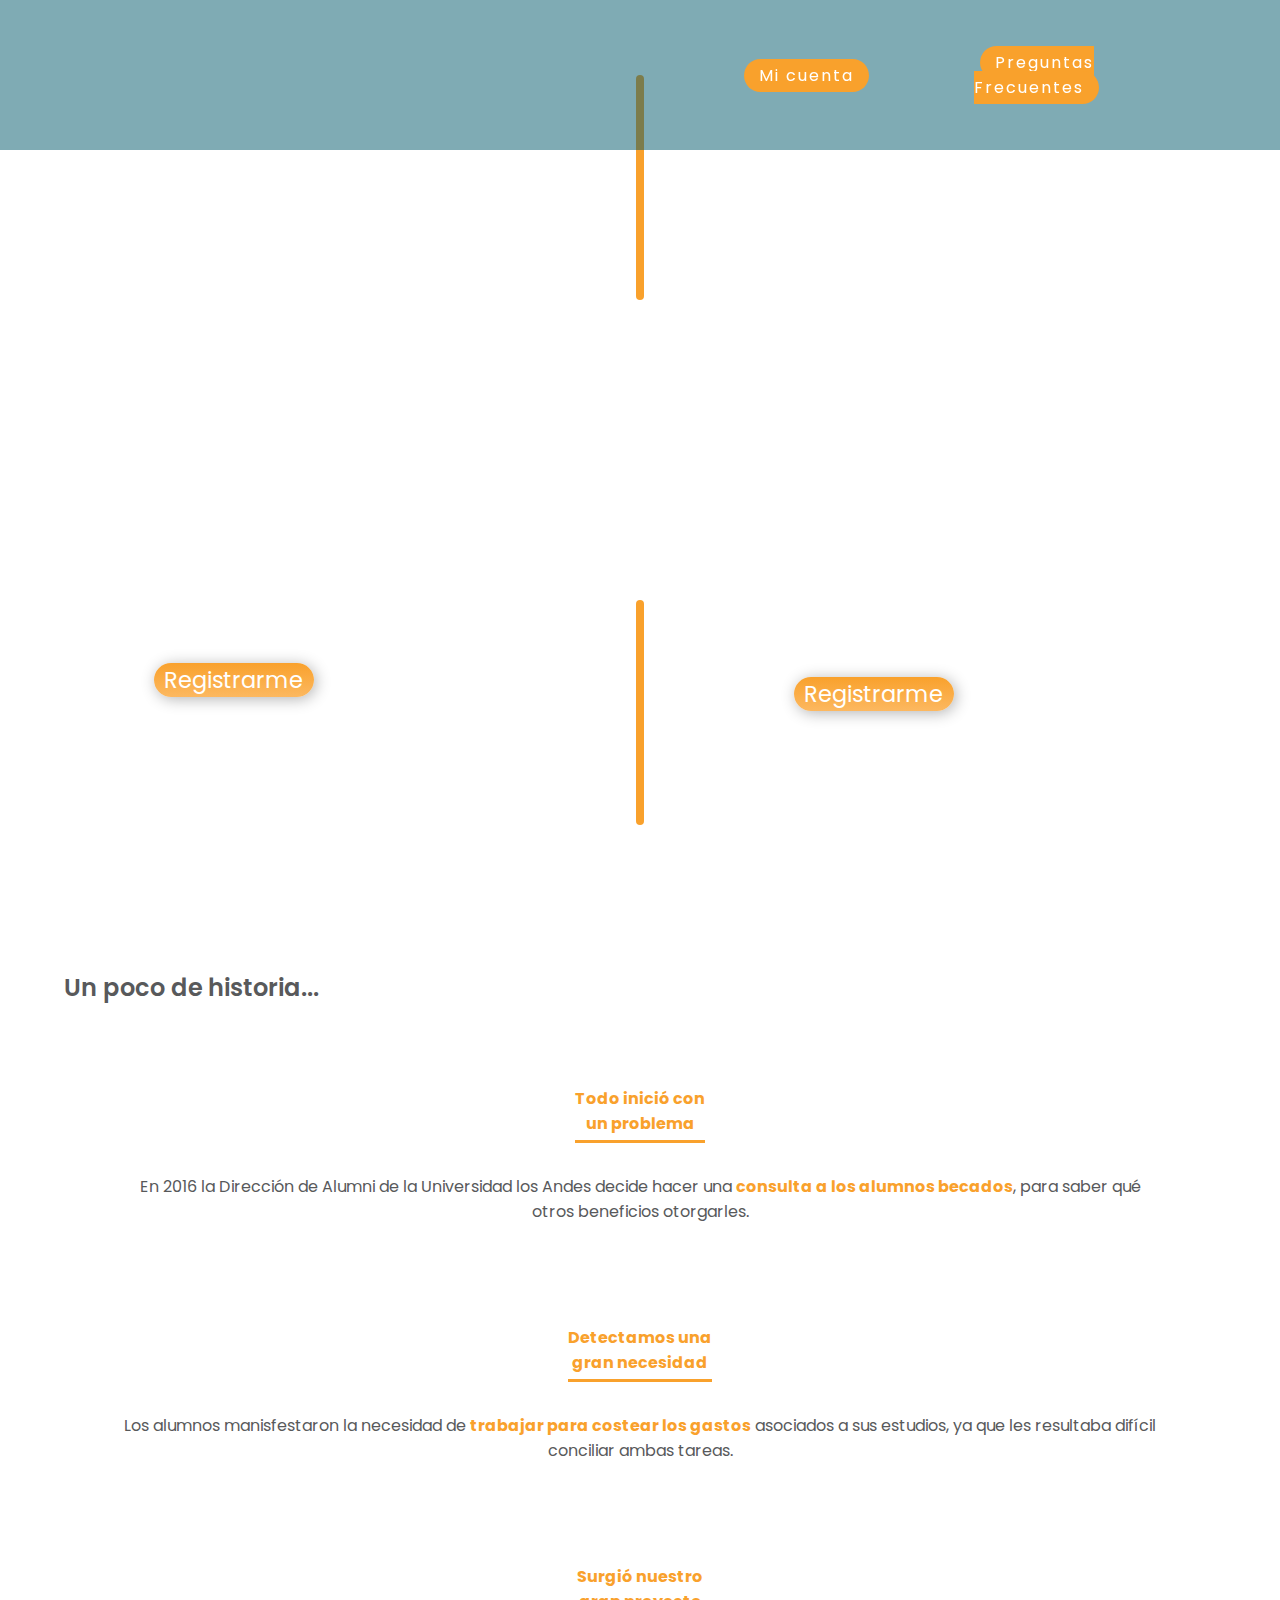
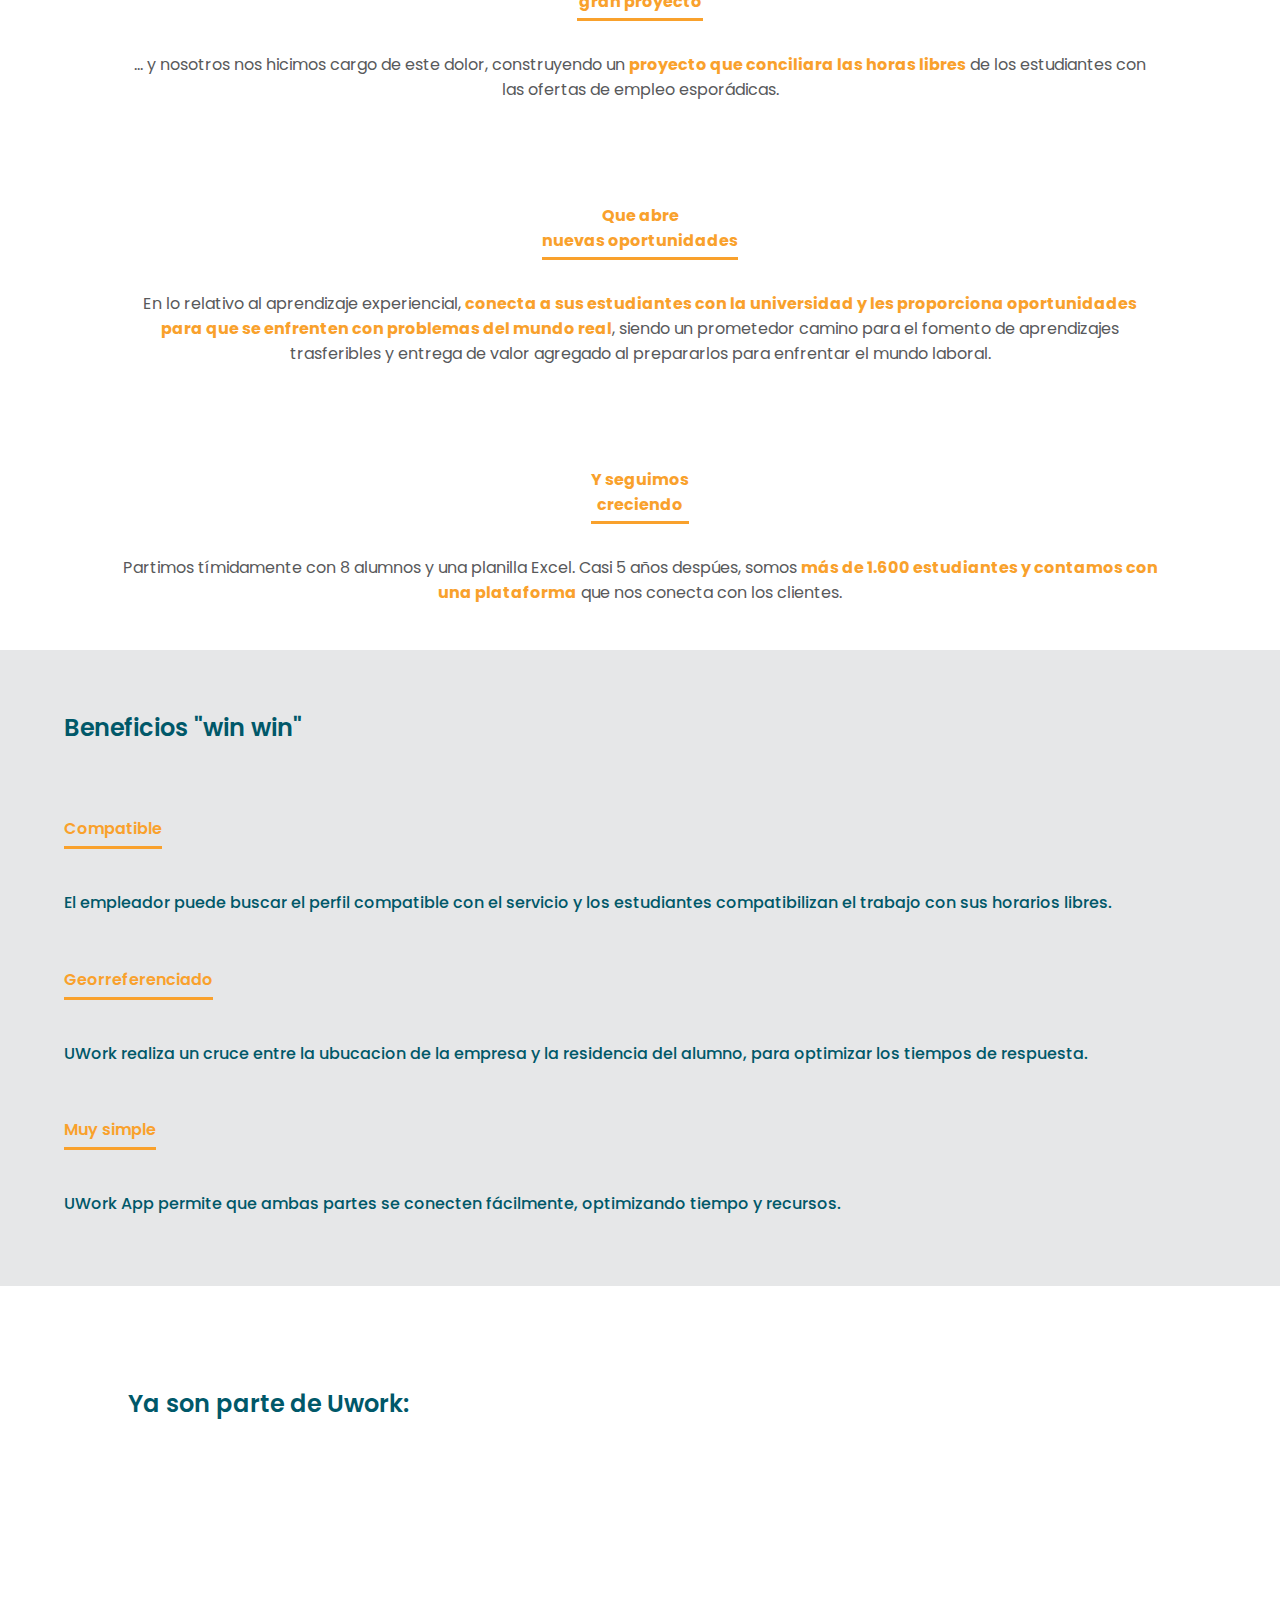
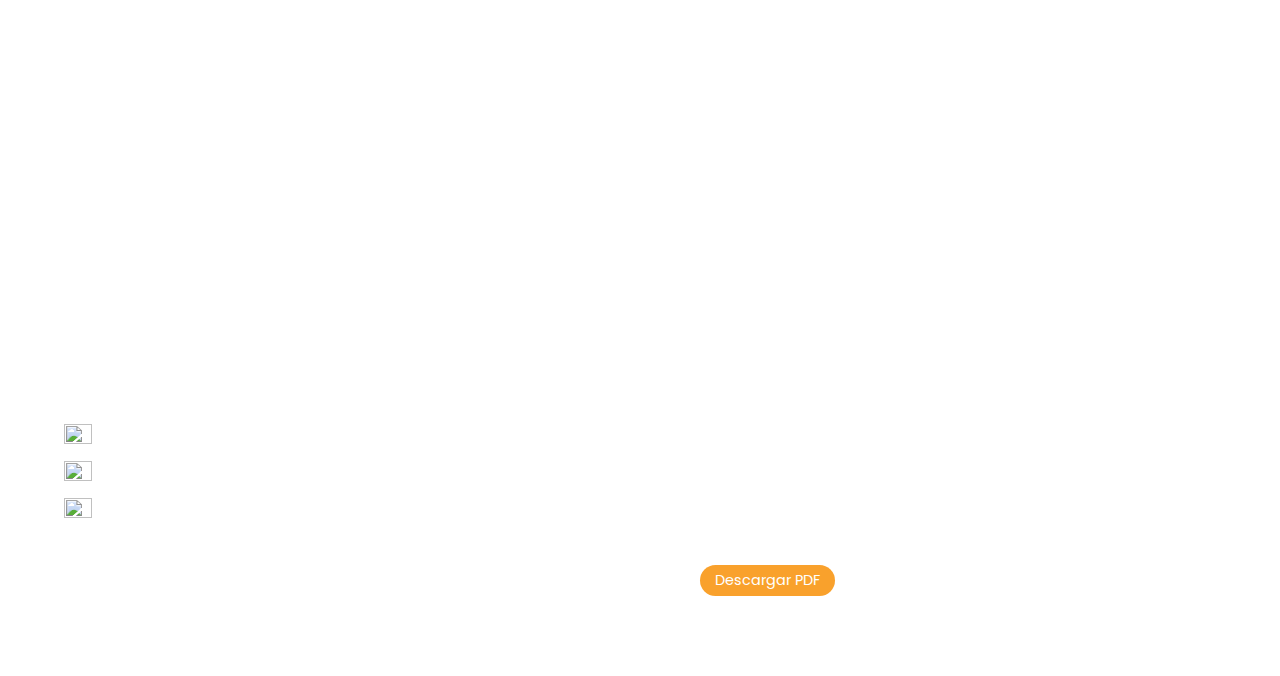
==== index.html @ 09d75cba "out of folder" ====
<!DOCTYPE html>
<html lang="en">
<head>
    <meta charset="UTF-8">
    <meta http-equiv="X-UA-Compatible" content="IE=edge">
    <meta name="viewport" content="width=device-width, initial-scale=1.0">
    <title>Document</title>
    <link rel="stylesheet" href="https://cdn.jsdelivr.net/npm/bootstrap@4.6.0/dist/css/bootstrap.min.css" integrity="sha384-B0vP5xmATw1+K9KRQjQERJvTumQW0nPEzvF6L/Z6nronJ3oUOFUFpCjEUQouq2+l" crossorigin="anonymous">
    <link rel="preconnect" href="https://fonts.gstatic.com"> 
    <link href="https://fonts.googleapis.com/css2?family=Poppins:wght@300;500;600;700&display=swap" rel="stylesheet">
    <link rel="stylesheet" href="assets/css/owl.carousel.css">
    <link rel="stylesheet" href="assets/css/owl.theme.default.css">
    <link rel="stylesheet" href="assets/css/mystyle.css">
    <link rel="stylesheet" href="assets/css/menu.css">
</head>
<body>
  <div class="chat-icon">
    <img src="assets/images/chat-icon.png" alt="">
  </div>
    <div class="laptop_menu_logo_div laptop">
        <img class="laptop_menu_logo laptop_menu_logo-color" src="assets/images/uwork-logo.png" alt="">
        <img class="laptop_menu_logo laptop_menu_logo-white" src="assets/images/uwork-logo.png" alt="">
      </div>
      <div class="hamburger_div">
        <img class="hamburger_logo" src="assets/images/uwork-logo.png" alt="validay">
        <ul class="hamburger" id="navButton">
          <li class="hamburger_icon" id="hambIconOne"></li>
          <li class="hamburger_icon" id="hambIconTwo"></li>
          <li class="hamburger_icon" id="hambIconThree"></li>
        </ul>
      </div>
      <nav class="menu" id="menu">
        <a class="menu-link" href="#sectionTwo"><span>Mi cuenta</span></a>
        <a class="menu-link" href="#sectionThree"><span>Preguntas Frecuentes</span></a>
      </nav>
      <main>
        <section class="home-hero">
            <div class="home-hero-division">
              <div class="hero-division-bar"></div>
              <img src="assets/images/uwork-iso.png" alt="">
              <div class="hero-division-bar"></div>
            </div>
            <div class="home-hero-div">
              <h2>Quiero <br> contratar</h2>
              <p>Me gustaría contar con el servicio part-time de un estudiante Universitario.</p>
              <a href="#">Registrarme</a>
            </div>
            <div class="home-hero-div">
              <h2>Quiero <br> trabajar</h2>
              <p>Me gustaria aprovechar mi tiempo libre en el rubro que encaje con mis competencias laborales.</p>
              <a href="#">Registrarme</a>
            </div>
        </section>
        <section class="tabs">
            <h2>Un poco de historia...</h2>
          <div class="historia-carousel">
            <div class="owl-carousel owl-theme">
              <div class="car-slide">
                <img class="slide-icon" src="assets/images/one.png" alt="">
                <br>
                <p class="slide-icon-text">Todo inició con <br> un problema</p>
                <p class="slide-text">En 2016 la Dirección de Alumni de la Universidad los Andes decide hacer una <b class="yellow-text">consulta a los alumnos becados</b>, para saber qué otros beneficios otorgarles.</p>
                <img src="assets/images/slide-one.png" alt="">
              </div>
              <div class="car-slide">
                <img class="slide-icon" src="assets/images/two.png" alt="">
                <br>
                <p class="slide-icon-text">Detectamos una <br> gran necesidad</p>
                <p class="slide-text">Los alumnos manisfestaron la necesidad de <b class="yellow-text">trabajar para costear los gastos</b> asociados a sus estudios, ya que les resultaba difícil conciliar ambas tareas.</p>
                <img src="assets/images/slide-one.png" alt="">
              </div>
              <div class="car-slide">
                <img class="slide-icon" src="assets/images/three.png" alt="">
                <br>
                <p class="slide-icon-text">Surgió nuestro <br> gran proyecto</p>
                <p class="slide-text">… y nosotros nos hicimos cargo de este dolor, construyendo un <b class="yellow-text">proyecto que conciliara las horas libres</b> de los estudiantes con las ofertas de empleo esporádicas.</p>
                <img src="assets/images/slide-one.png" alt="">
              </div>
              <div class="car-slide">
                <img class="slide-icon" src="assets/images/four.png" alt="">
                <br>
                <p class="slide-icon-text">Que abre <br> nuevas oportunidades</p>
                <p class="slide-text">
                  En lo relativo al aprendizaje experiencial,
                  <b class="yellow-text">conecta a sus estudiantes con la
                  universidad y les proporciona
                  oportunidades para que se enfrenten
                  con problemas del mundo real</b>, siendo
                  un prometedor camino para el fomento de
                  aprendizajes trasferibles y entrega de
                  valor agregado al prepararlos para
                  enfrentar el mundo laboral.
                </p>
                <img src="assets/images/slide-one.png" alt="">
              </div>
              <div class="car-slide">
                <img class="slide-icon" src="assets/images/five.png" alt="">
                <br>
                <p class="slide-icon-text">Y seguimos <br> creciendo</p>
                <p class="slide-text">Partimos tímidamente con 8 alumnos y una planilla Excel. Casi 5 años despúes, somos <b class="yellow-text">más de 1.600 estudiantes y contamos con una plataforma</b> que nos conecta con los clientes.</p>
                <img src="assets/images/slide-one.png" alt="">
              </div>
            </div>
          </div>
          <div class="historia-tabs">
            <div class="car-slide">
              <img class="slide-icon" src="assets/images/one.png" alt="">
              <br>
              <p class="slide-icon-text">Todo inició con <br> un problema</p>
              <p class="slide-text">En 2016 la Dirección de Alumni de la Universidad los Andes decide hacer una <b class="yellow-text">consulta a los alumnos becados</b>, para saber qué otros beneficios otorgarles.</p>
              <img src="assets/images/slide-one.png" alt="">
            </div>
            <div class="car-slide">
              <img class="slide-icon" src="assets/images/two.png" alt="">
              <br>
              <p class="slide-icon-text">Detectamos una <br> gran necesidad</p>
              <p class="slide-text">Los alumnos manisfestaron la necesidad de <b class="yellow-text">trabajar para costear los gastos</b> asociados a sus estudios, ya que les resultaba difícil conciliar ambas tareas.</p>
              <img src="assets/images/slide-one.png" alt="">
            </div>
            <div class="car-slide">
              <img class="slide-icon" src="assets/images/three.png" alt="">
              <br>
              <p class="slide-icon-text">Surgió nuestro <br> gran proyecto</p>
              <p class="slide-text">… y nosotros nos hicimos cargo de este dolor, construyendo un <b class="yellow-text">proyecto que conciliara las horas libres</b> de los estudiantes con las ofertas de empleo esporádicas.</p>
              <img src="assets/images/slide-one.png" alt="">
            </div>
            <div class="car-slide">
              <img class="slide-icon" src="assets/images/four.png" alt="">
              <br>
              <p class="slide-icon-text">Que abre <br> nuevas oportunidades</p>
              <p class="slide-text">
                En lo relativo al aprendizaje experiencial,
                <b class="yellow-text">conecta a sus estudiantes con la
                universidad y les proporciona
                oportunidades para que se enfrenten
                con problemas del mundo real</b>, siendo
                un prometedor camino para el fomento de
                aprendizajes trasferibles y entrega de
                valor agregado al prepararlos para
                enfrentar el mundo laboral.
              </p>
              <img src="assets/images/slide-one.png" alt="">
            </div>
            <div class="car-slide">
              <img class="slide-icon" src="assets/images/five.png" alt="">
              <br>
              <p class="slide-icon-text">Y seguimos <br> creciendo</p>
              <p class="slide-text">Partimos tímidamente con 8 alumnos y una planilla Excel. Casi 5 años despúes, somos <b class="yellow-text">más de 1.600 estudiantes y contamos con una plataforma</b> que nos conecta con los clientes.</p>
              <img src="assets/images/slide-one.png" alt="">
            </div>
          </div>
        </section>
        <section class="beneficios">
          <h2>Beneficios "win win"</h2>
          <div class="beneficios-flex">
            <div class="beneficios-flex-item">
              <h4>Compatible</h4>
              <p>El empleador puede buscar el perfil compatible con el servicio y los estudiantes compatibilizan el trabajo con sus horarios libres.</p>
            </div>
            <div class="beneficios-flex-item">
              <h4>Georreferenciado</h4>
              <p>UWork realiza un cruce entre la ubucacion de la empresa y la residencia del alumno, para optimizar los tiempos de respuesta.</p>
            </div>
            <div class="beneficios-flex-item">
              <h4>Muy simple</h4>
              <p>UWork App permite que ambas partes se conecten fácilmente, optimizando tiempo y recursos.</p>
            </div>
          </div>
        </section>
        <section class="brands">
          <h2>Ya son parte de Uwork:</h2>
          <div class="owl-carousel brand-carousel owl-theme">
            <div class="brand-img">
              <img src="assets/images/uandes.png" alt="">
            </div>
            <div class="brand-img">
              <img src="assets/images/clinicauandes.png" alt="">
            </div>
            <div class="brand-img">
              <img src="assets/images/cpdata.png" alt="">
            </div>
            <div class="brand-img">
              <img src="assets/images/esebusiness.png" alt="">
            </div>
            <div class="brand-img">
              <img src="assets/images/santander.png" alt="">
            </div>
            <div class="brand-img">
              <img src="assets/images/sofofa.png" alt="">
            </div>
            <div class="brand-img">
              <img src="assets/images/centrosanbernardo.png" alt="">
            </div>
            <div class="brand-img">
              <img src="assets/images/ies.png" alt="">
            </div>
            <div class="brand-img">
              <img src="assets/images/bancoderopa.png" alt="">
            </div> 
          </div>
        </section>
        <footer class="footer">
          <div class="footer-section footer-info">
            <h4>Información:</h4>
            <ul>
              <li>
                <img src="assets/images/location-icon.png" alt="">
                <span>Monseñor Álvaro del Portillo 12455, Santiago de Chile</span>
              </li>
              <li>
                <img src="assets/images/message-icon.png" alt="">     
                <span>contacto@u-work.org</span>
              </li>
              <li>
                <img src="assets/images/whatsapp-icon.png" alt="">
                <span>Whatsapp: +569 7712 4440</span>
              </li>
            </ul>
          </div>
          <div class="footer-section footer-pdf">
            <img src="assets/images/uwork-white.png" alt="">
            <a href="">Descargar PDF</a>
          </div>
          <div class="footer-section footer-rrss">
            <img src="assets/images/instagram-icon.png" alt="">            
            <img src="assets/images/linkedin-icon.png" alt="">            
          </div>
        </footer>
      </main>
      <!-- <script src="https://code.jquery.com/jquery-3.6.0.min.js" integrity="sha256-/xUj+3OJU5yExlq6GSYGSHk7tPXikynS7ogEvDej/m4=" crossorigin="anonymous"></script> -->
      <script src="assets/js/jquery.min.js"></script>
      <script src="assets/js/owl.carousel.js"></script>
      <script src="assets/js/myscript.js"></script>
      <script>
        $(document).ready(function(){
          $(".historia-carousel").owlCarousel({
              items: 1,
              loop: true,
              nav: true,
              dots: false,
              autoplay: true,
              autoplayTimeout: 3500,
              autoplayHoverPause: true
          });
          $( ".owl-prev").html('<span class="previous"><</span>');
          $( ".owl-next").html('<span class="next">></span>');
        });
        $(document).ready(function(){
          $(".brand-carousel").owlCarousel({
              // items: 1,
              loop: true,
              nav: true,
              responsive : {
                  0 : {
                      items: 1,
                  },
                  480 : {
                    items: 3,
                  },
                  768 : {
                    items: 4,
                  }
              },
              dots: false,
              autoplay: true,
              autoplayTimeout: 3500,
              autoplayHoverPause: true
          });
          $( ".owl-prev").html('<span class="previous"><</span>');
          $( ".owl-next").html('<span class="next">></span>');
        });
      </script>
</body>
</html>
---- assets/css/mystyle.css ----
* {
  box-sizing: border-box;
}

body {
    margin: 0;
    padding: 0;
    font-family: 'Poppins', sans-serif;
}

h1,h2,h3 {
  font-weight: 600;
}

a {
  text-decoration: none;
  color: inherit;
}

ul {
  list-style-type: none;
  padding: 0;
  margin: 0;
}

.tablet {
    display: none;
  }

.laptop {
  display: none;
}

.yellow-text {
  color: #F9A12C;
}

.chat-icon {
  position: fixed;
  bottom: 10px;
  right: 10px;
  width: 45px;
  height: 45px;
  z-index: 10;
}

.chat-icon img {
  width: 100%;
}

.historia-carousel {
  display: block;
}

.historia-tabs {
  display: none;
}

/* MAIN */

.home-hero {
  display: flex;
  flex-direction: column;
  height: 100vh;
  align-items: center;
  justify-content: center;
}

.home-hero-division {
  position: absolute;
  width: 100%;
  display: flex;
  flex-direction: row;
  justify-content: space-around;
  align-items: center;
  top: 40%;
  height: 20%;
}

.hero-division-bar {
  width: 25%;
  height: 4px;
  border-radius: 20px;
  background-color: #F9A12C;
}

.home-hero-division img {
  width: 30%;
  height: auto;
}

.home-hero-div {
  background-size: cover;
  background-repeat: no-repeat;
  background-position: center center;
  height: 50%;
  display: flex;
  flex-direction: column;
  justify-content: center;
  width: 100%;
  padding: 0 15%;
  color: #fff;
}

.home-hero-div:nth-child(2) {
  background-image: url('../images/home-hero-bkg-1.jpg');
}

.home-hero-div:nth-child(3) {
  background-image: url('../images/home-hero-bkg-2.jpg');
}

.home-hero-div p {
  font-size: 0.9rem;
  margin-top: 0;
}

.home-hero-div a {
  display: block;
  background: linear-gradient(#F9A12C,#fcb860);
  width: 120px;
  text-align: center;
  border-radius: 50px;
  box-shadow: 2px 2px 15px rgba(0, 0, 0, 0.3);
}

/* ---------TABS SECTION--------- */

.tabs {
  padding: 50px 5vw 5px 5vw;
}

.tabs h2 {
  color: #58595B;
}

.previous, .next {
  font-weight: 800;
  color: #F9A12C;
  font-size: 25px;
}

.car-slide {
  text-align: center;
  padding: 20px 5% 0 5%;
}

.slide-icon {
  width: 80px !important;
  display: inline-block !important;
}

.slide-icon-text {
  display: inline-block;
  font-weight: 700;
  color: #F9A12C;
  border-bottom: solid 3px #F9A12C;
  padding-bottom: 4px;
}

.slide-text {
  margin: 15px 0;
  color: #58595B;
}

.tab-section {
  padding: 40px 8vw;
}

.tab-section h2 {
  color: #005869;
}

/* ---------BENEFICIOS SECTION--------- */

.beneficios {
  background-color: #E6E7E8;
  padding: 40px 5vw;
  color: #005869;
}

.beneficios-flex {
  margin-top: 50px;
}

.beneficios-flex-item {
  margin-bottom: 30px;
}

.beneficios-flex-item h4 {
  color: #F9A12C;
  font-weight: 600;
  border-bottom: solid 3px #F9A12C;
  display: inline-block;
  padding-bottom: 5px;
}

.beneficios-flex-item p {
  font-weight: 500;
  margin-top: 20px;
}

/* ---------BRANDS SECTION--------- */

.brands {
  width: 100%;
  padding: 40px 5vw 20px 5vw;
}

.brands h2 {
  color: #005869;
  margin-bottom: 30px;
}

.brand-img {
  margin: 20px auto 0 auto;
  padding: 0 20%;
}

/* ---------FOOTER--------- */

.footer {
  color: #fff;
  padding: 40px 5vw;  
  background-size: cover;
  background-position: center center;
  background-repeat: no-repeat;
  background-image: url('../images/footer-bkg.jpg');
  display: flex;
  flex-direction: column;
}

.footer-info {
  word-wrap: break-word;
}

.footer-info h4 {
  margin-left: 38px;
}

.footer-info li {
  display: flex;
  flex-direction: row;
  margin-bottom: 10px;
  align-items: center;
}

.footer-info ul li img {
  width: 28px;
  height: 100%;
  display: block;
  margin-right: 10px;
}

.footer-info ul li span {
  font-size: 0.9rem;
}

.footer-pdf {
  text-align: center;
  margin-top: 30px;
}

.footer-pdf img {
  width: 250px;
  margin-bottom: 20px;
  display: inline-block;
}

.footer-pdf a {
  background-color: #F9A12C;
  display: inline-block;
  padding: 5px 15px;
  border-radius: 20px;
  font-size: 0.9rem;
}

.footer-rrss {
  display: flex;
  flex-direction: row;
  align-items: center;
  justify-content: space-around;
  width: 70%;
  margin: 40px auto 0 auto;
}

.footer-rrss img {
  width: 45px;
}

@media screen and (min-width: 1000px) and (orientation: landscape) {

  .historia-carousel {
    display: none;
  }

  .historia-tabs {
    display: block;
  }

}


@media screen and (min-width: 1000px) {

  .tablet {
    display: none;
  }

  .laptop {
    display: inline-block;
  }

  /* MAIN */


  .home-hero {
    flex-direction: row;
  }

  .home-hero-division {
    flex-direction: column;
    height: 100vh;
    width: 14vw;
    top: 0;
    justify-content: space-around;
  }

  .hero-division-bar {
    width: 8px;
    height: 25%;
  }

  .home-hero-division img {
    width: 100%;
    height: auto;
  }

  .home-hero-div {
    height: 100vh;
    padding: 0 12%;
    width: 50%;
  }

  .home-hero-div h2 {
    font-size: 3.8rem;
  }

  .home-hero-div p {
    font-size: 1.2rem;
    margin-top: 30px;
  }

  .home-hero-div a {
    font-size: 1.4rem;
    width: 160px;
    margin-top: 40px;
    transition: 0.4s;
  }

  .home-hero-div a:hover {
    transform: scale(1.05);
    text-decoration: none;
    color: inherit;
  }

  /* ---------BRANDS SECTION--------- */

  .brands {
    width: 100%;
    padding: 80px 10vw;
  }

}
---- assets/css/menu.css ----
/* MENU */

/* hamburger menu icon */

.menu_responsive-hide {
	transition: 0.5s;
	opacity: 0;
  	transform: translateY(-60px);
}

.menu_responsive-show {
	transition: 0.5s;
  	top: 0px;
}

.hamburger_div {
  z-index: 99;
  background-color: #005869;
  padding: 15px 0;
  position: fixed;
  width: 100%;
  text-align: center;
}

.hamburger_logo {
  width: 80px;
}

.hamburger {
  display: block;
  top: 15px;
  left: 15px;
  position: absolute;
}

.hamburger_icon {
  width: 36px;
  height: 3px;
  background-color: #fff;
  margin: 5px 0;
  transition: 0.4s;
  border-radius: 20px;
}

/* Hamburger icons animation */

.hamburger_icon_one {
  transform-origin: center center;
  transform: rotate(45deg) translateY(6px) translateX(6px);
}

.hamburger_icon_two {
  opacity: 0;
}

.hamburger_icon_three {
  transform-origin: center center;
  transform: rotate(-45deg) translateY(-6px) translateX(6px);
}

/* menu hidden */

.menu {
  position: fixed;
  z-index: 50;
  top: 0;
  background-color: #005869;
  height: calc(var(--vh, 1vh) * 100);
  width: 100vw;
  display: flex;
  flex-direction: column;
  align-items: center;
  justify-content: center;
  transform: translateX(-100vw);
  transition: 0.4s;
}

/* menu show */

.menu_show {
  transform: translateX(0vw);
}

.menu-link {
  color: #fff;
  font-size: 1.2rem;
  letter-spacing: 2px;
  font-weight: 300;
  margin: 25px 0;
}

.ig_menu {
  width: 30px;
}

@media screen and (min-width: 1000px) {

/* MENU */

.laptop_menu_logo_div {
    position: fixed;
    width: 250px;
    z-index: 99;
    left: 10vw;
    top: 30px;
    transition: 0.4s;
  }

  .logo-small {
    width: 85px;
    top: 15px;
  }

  .laptop_menu_logo {
    width: 100%;
    position: absolute;
    transition: 0.4s;
  }

  .logo-hide {
    opacity: 0;
  }

  .hamburger_div {
    display: none;
  }

  .menu {
    background-color: transparent;
    transform: translateX(0);
    flex-direction: row;
    justify-content: flex-end;
    height: 150px;
    padding: 0 10vw 0 30vw;
    width: 100vw;
    transition: 0.4s;
    background-color: rgba(0,88,105,0.5);
  }

  .menu-scroll {
    background-color: #F2F2F2;
    height: 80px;
    padding: 0 20vw 0 30vw;
  }

  .menu-link {
    font-weight: 400;
    text-align: center;
    width: 30%;
    font-size: 1rem;
    transition: 0.4s;
    display: inline-block;
  }

  .menu-link span {
    background-color: #F9A12C;
    padding: 5px 15px;
    border-radius: 20px;
  }

  .menu-link-scroll {
    color: #3E3F3C;
  }

  .menu-active {
    color: #718696;
    font-weight: 600;
  }

  .menu_small {
    padding: 0 15vw;
    width: 70vw;
    height: 60px;
  }

}
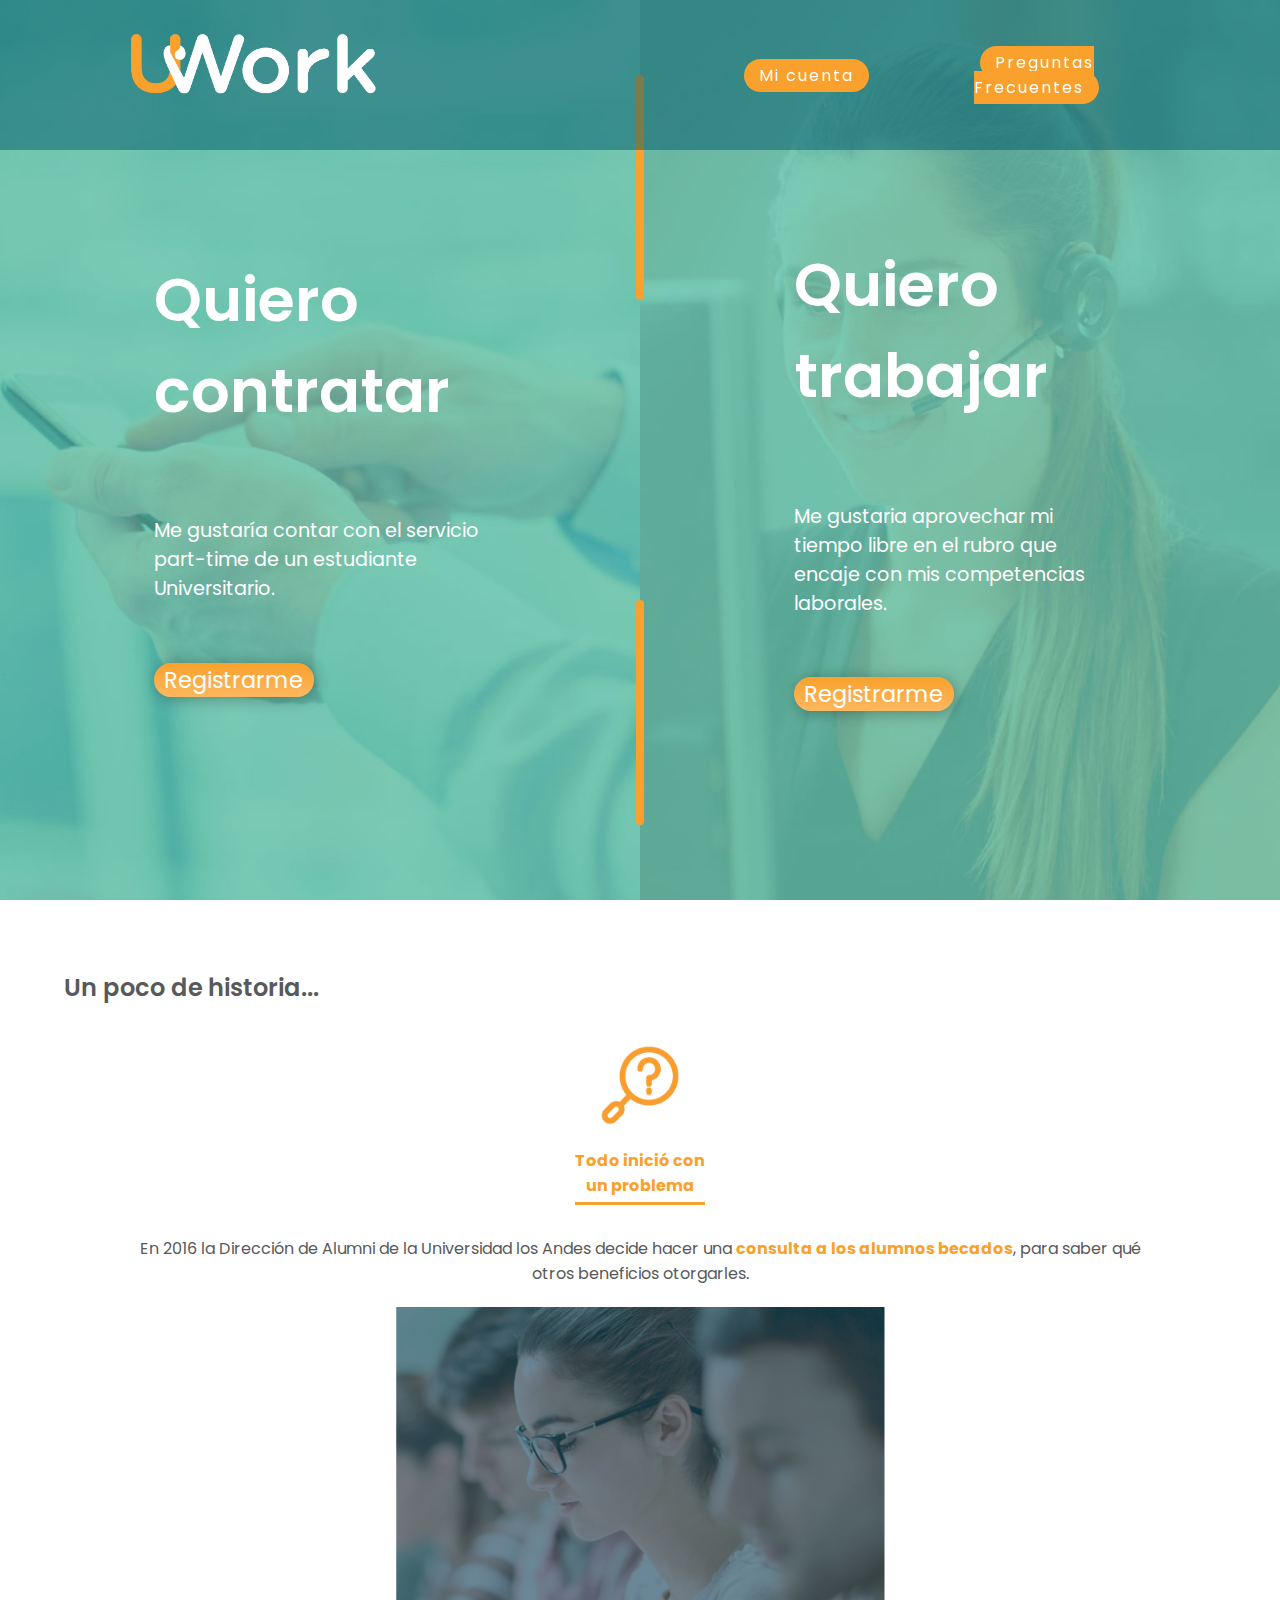
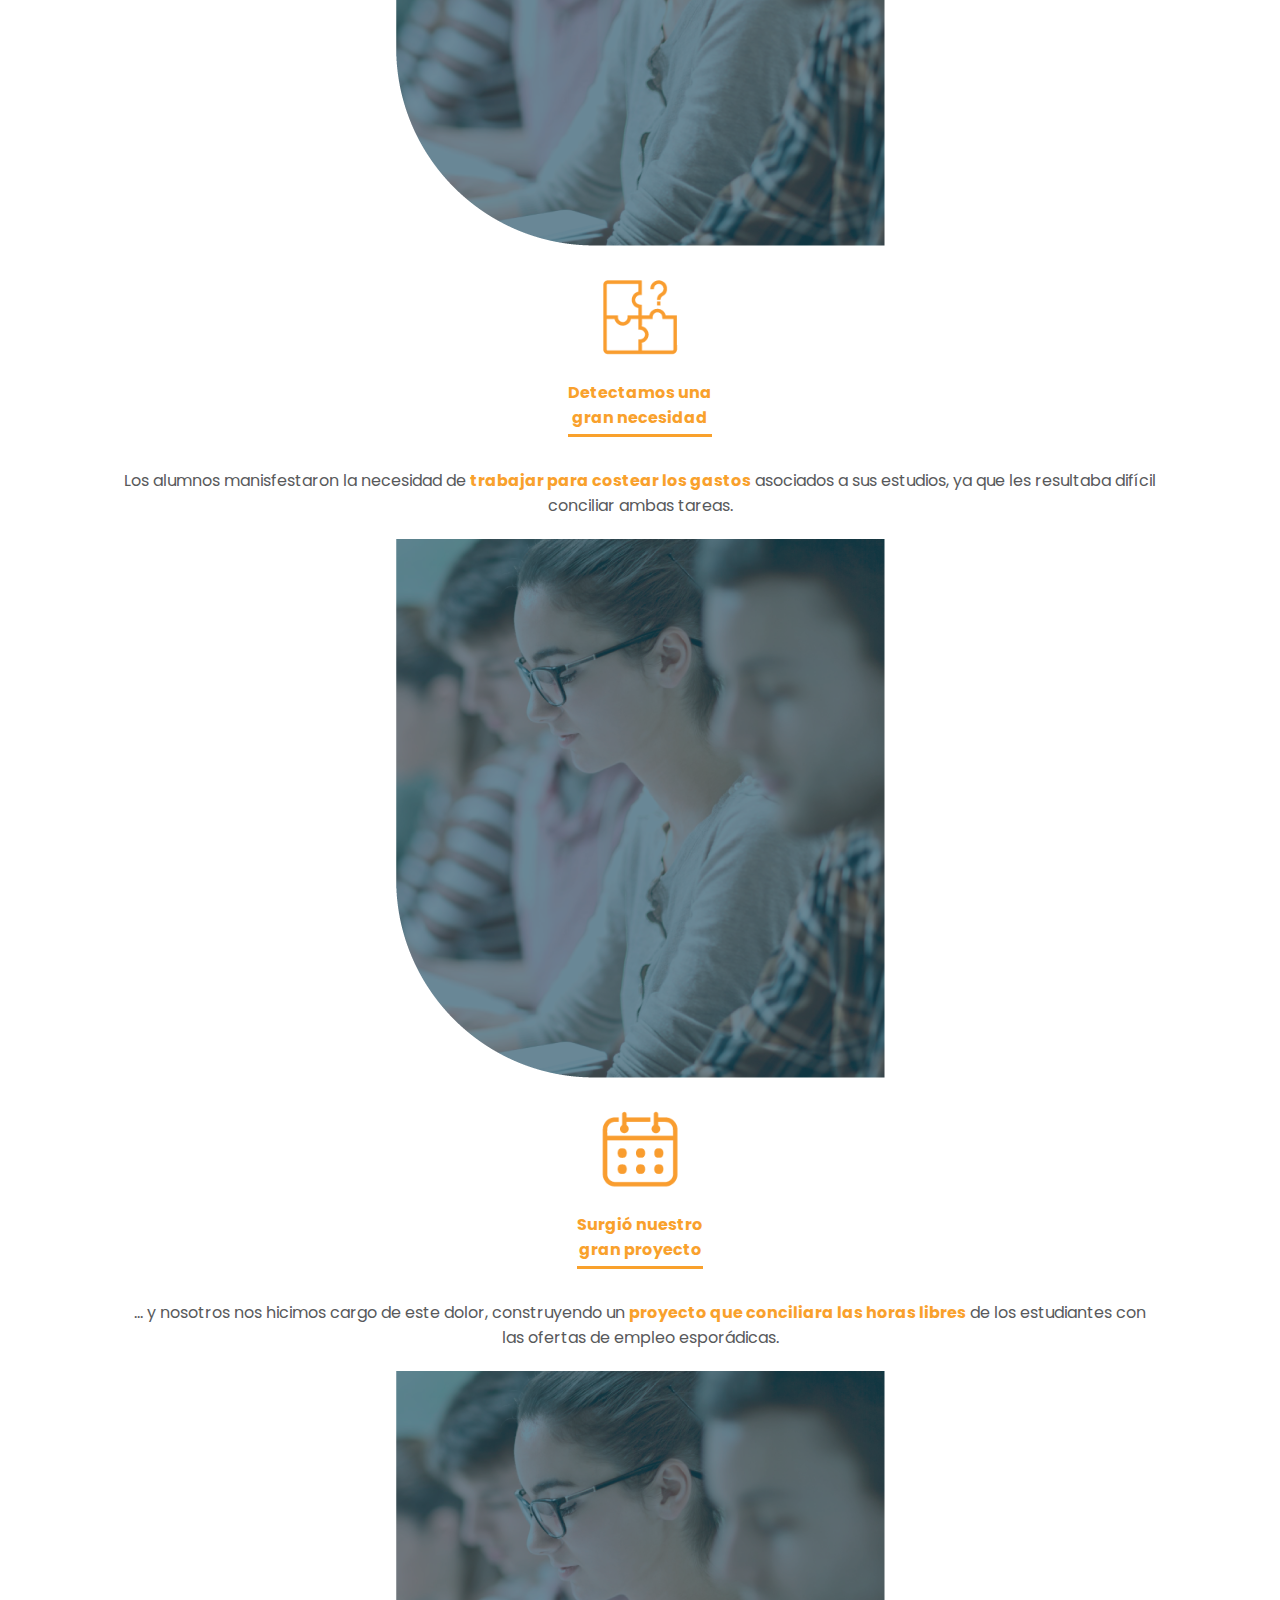
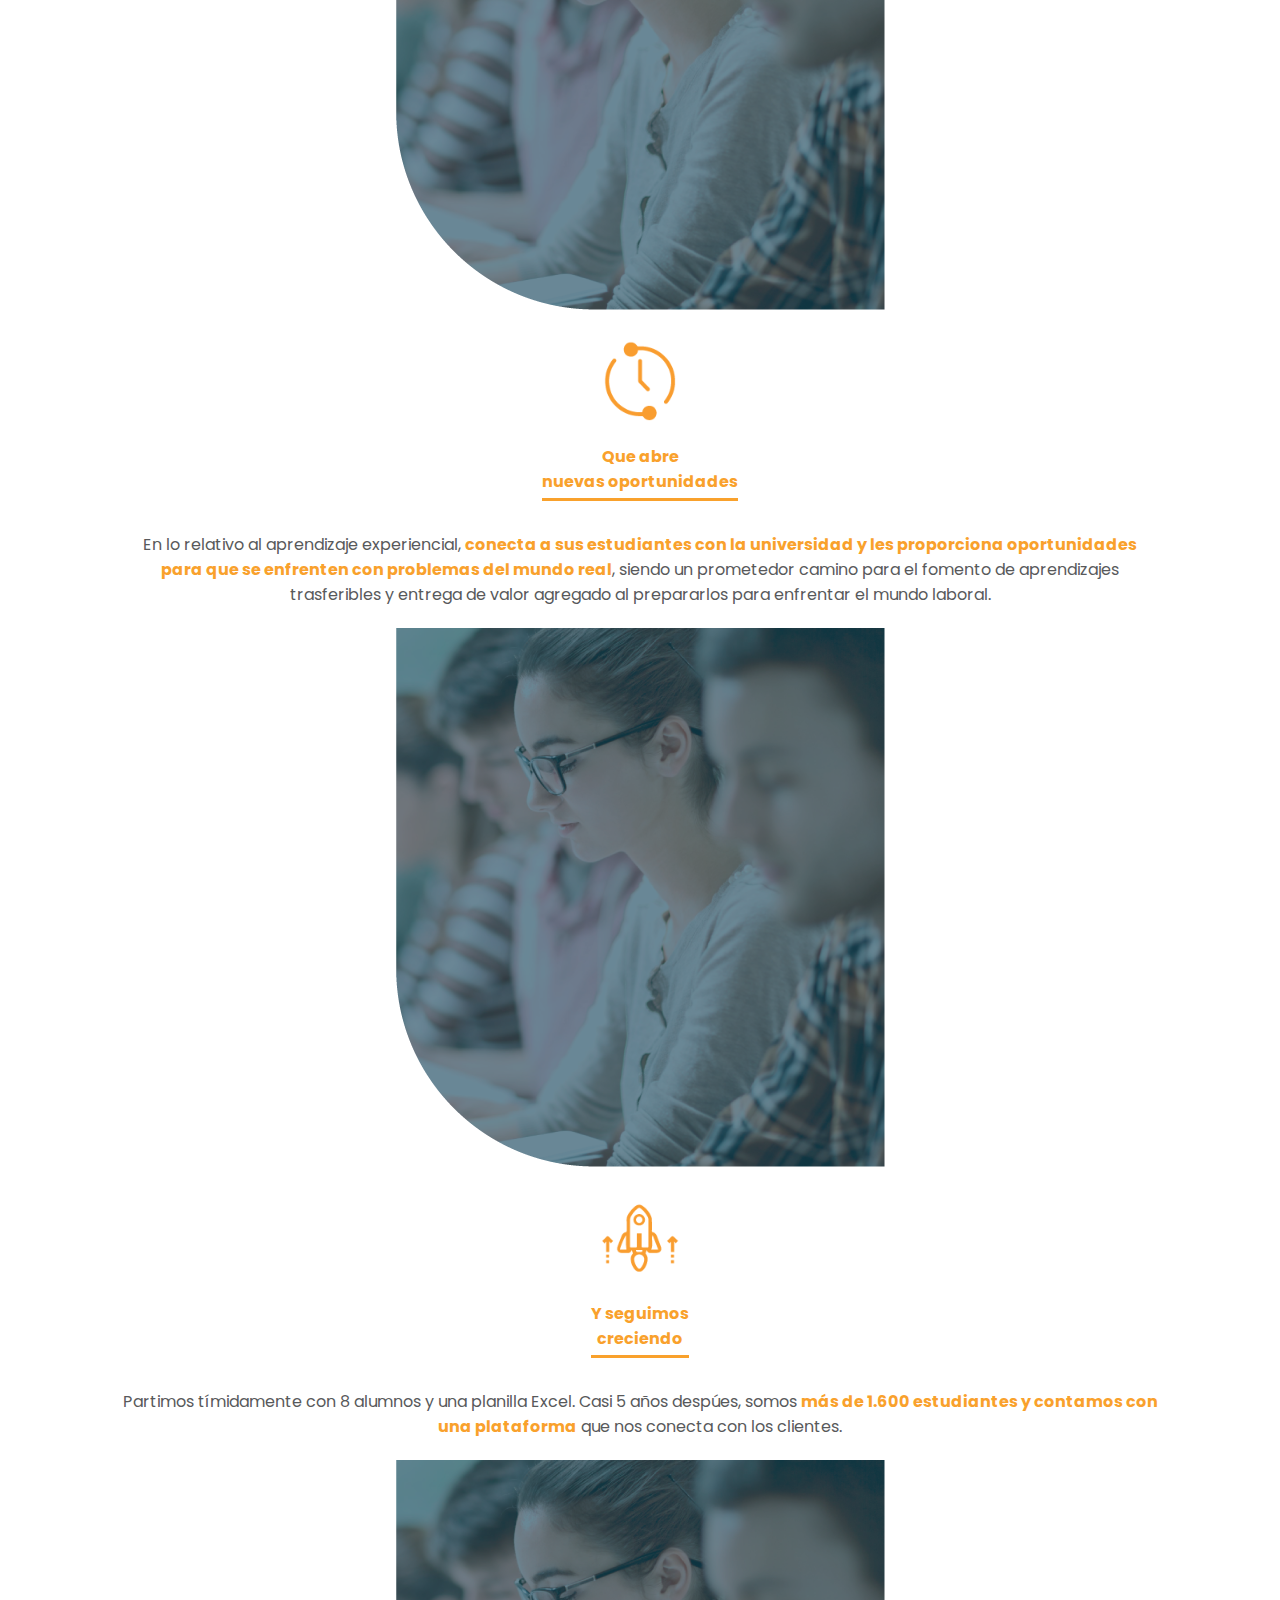
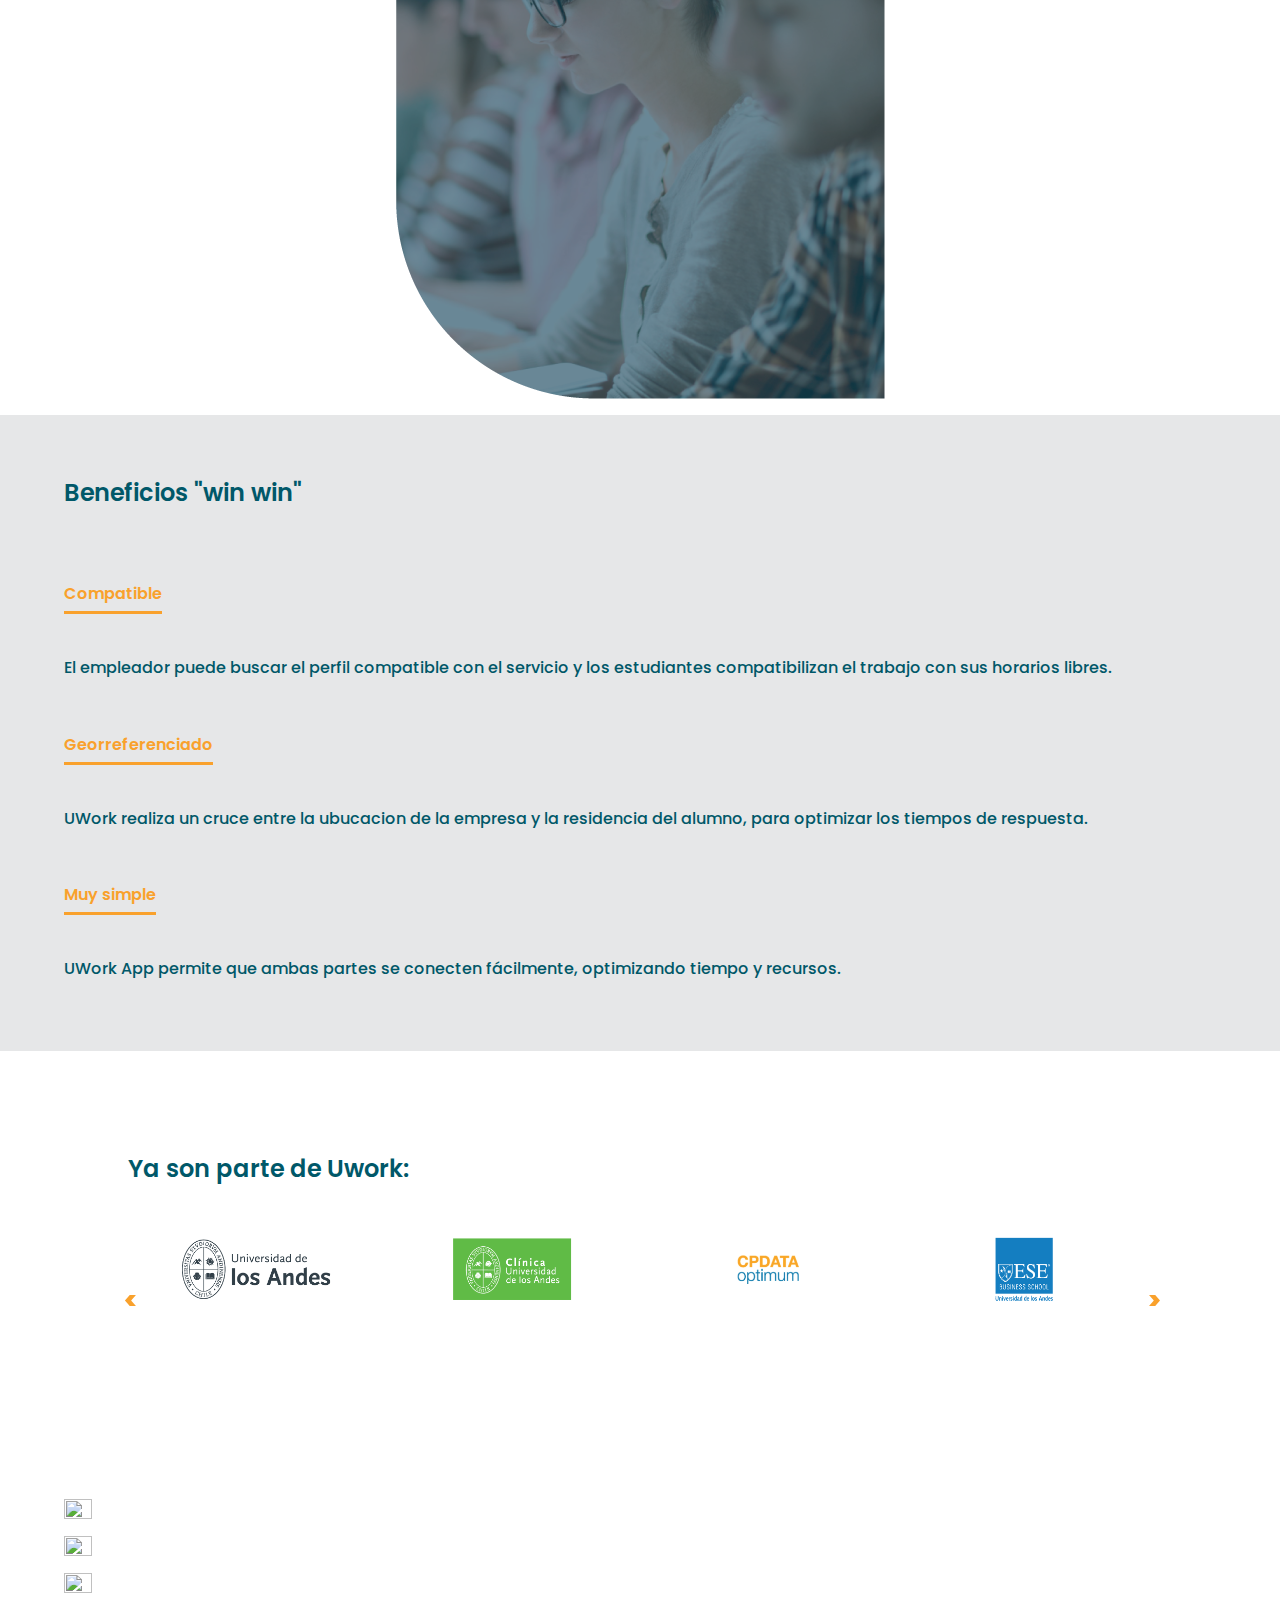
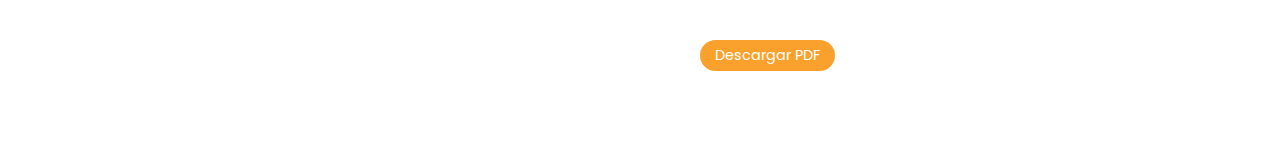
==== commit f3468619: "Recovery" ====
--- a/index.html
+++ b/index.html
@@ -54,11 +54,11 @@
         <section class="tabs">
             <h2>Un poco de historia...</h2>
           <div class="historia-carousel">
-            <div class="owl-carousel owl-theme">
+            <div class="owl-carousel hist-car-init owl-theme">
               <div class="car-slide">
                 <img class="slide-icon" src="assets/images/one.png" alt="">
                 <br>
-                <p class="slide-icon-text">Todo inició con <br> un problema</p>
+                <p class="slide-icon-text">Todo inició con <br> un probl ema</p>
                 <p class="slide-text">En 2016 la Dirección de Alumni de la Universidad los Andes decide hacer una <b class="yellow-text">consulta a los alumnos becados</b>, para saber qué otros beneficios otorgarles.</p>
                 <img src="assets/images/slide-one.png" alt="">
               </div>
@@ -67,14 +67,14 @@
                 <br>
                 <p class="slide-icon-text">Detectamos una <br> gran necesidad</p>
                 <p class="slide-text">Los alumnos manisfestaron la necesidad de <b class="yellow-text">trabajar para costear los gastos</b> asociados a sus estudios, ya que les resultaba difícil conciliar ambas tareas.</p>
-                <img src="assets/images/slide-one.png" alt="">
+                <img src="assets/images/slide-two.png" alt="">
               </div>
               <div class="car-slide">
                 <img class="slide-icon" src="assets/images/three.png" alt="">
                 <br>
                 <p class="slide-icon-text">Surgió nuestro <br> gran proyecto</p>
                 <p class="slide-text">… y nosotros nos hicimos cargo de este dolor, construyendo un <b class="yellow-text">proyecto que conciliara las horas libres</b> de los estudiantes con las ofertas de empleo esporádicas.</p>
-                <img src="assets/images/slide-one.png" alt="">
+                <img src="assets/images/slide-three.png" alt="">
               </div>
               <div class="car-slide">
                 <img class="slide-icon" src="assets/images/four.png" alt="">
@@ -91,14 +91,14 @@
                   valor agregado al prepararlos para
                   enfrentar el mundo laboral.
                 </p>
-                <img src="assets/images/slide-one.png" alt="">
+                <img src="assets/images/slide-four.png" alt="">
               </div>
               <div class="car-slide">
                 <img class="slide-icon" src="assets/images/five.png" alt="">
                 <br>
                 <p class="slide-icon-text">Y seguimos <br> creciendo</p>
                 <p class="slide-text">Partimos tímidamente con 8 alumnos y una planilla Excel. Casi 5 años despúes, somos <b class="yellow-text">más de 1.600 estudiantes y contamos con una plataforma</b> que nos conecta con los clientes.</p>
-                <img src="assets/images/slide-one.png" alt="">
+                <img src="assets/images/slide-five.png" alt="">
               </div>
             </div>
           </div>
@@ -233,7 +233,7 @@
       <script src="assets/js/myscript.js"></script>
       <script>
         $(document).ready(function(){
-          $(".historia-carousel").owlCarousel({
+          $(".hist-car-init").owlCarousel({
               items: 1,
               loop: true,
               nav: true,
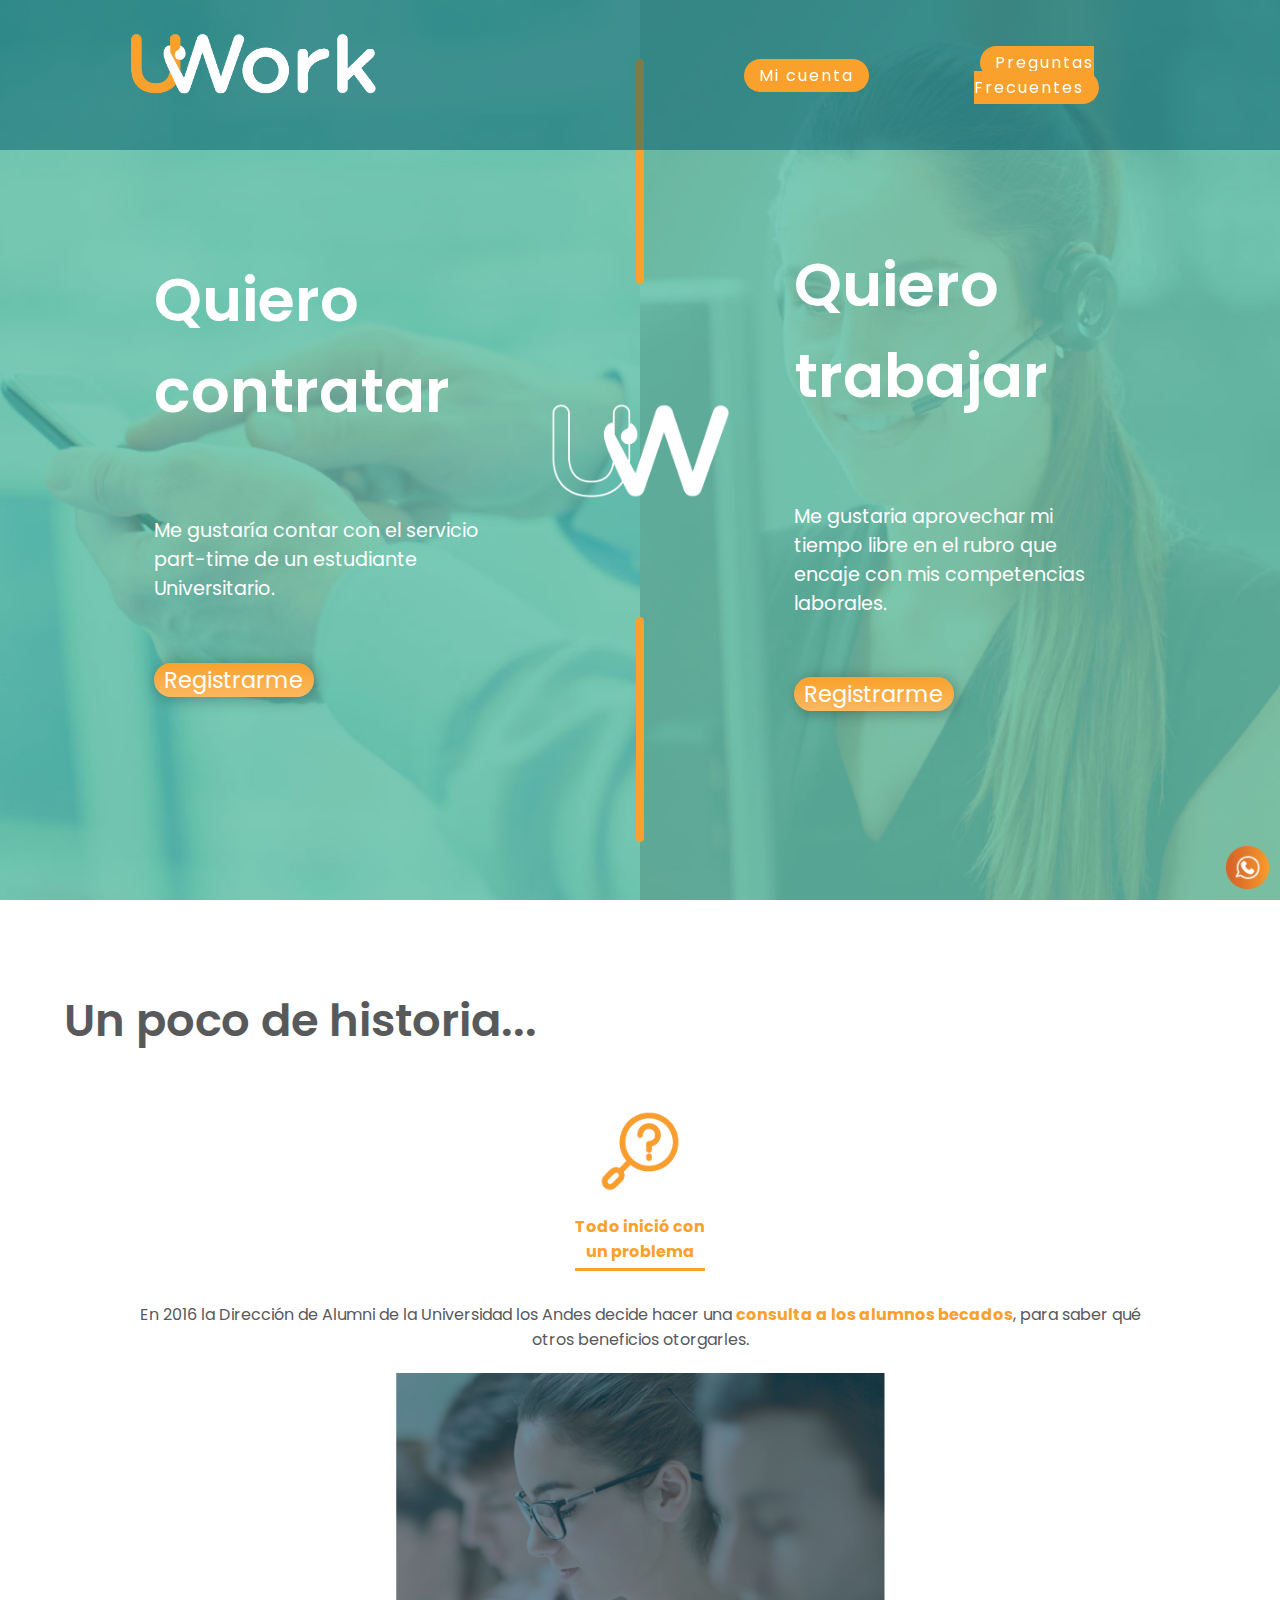
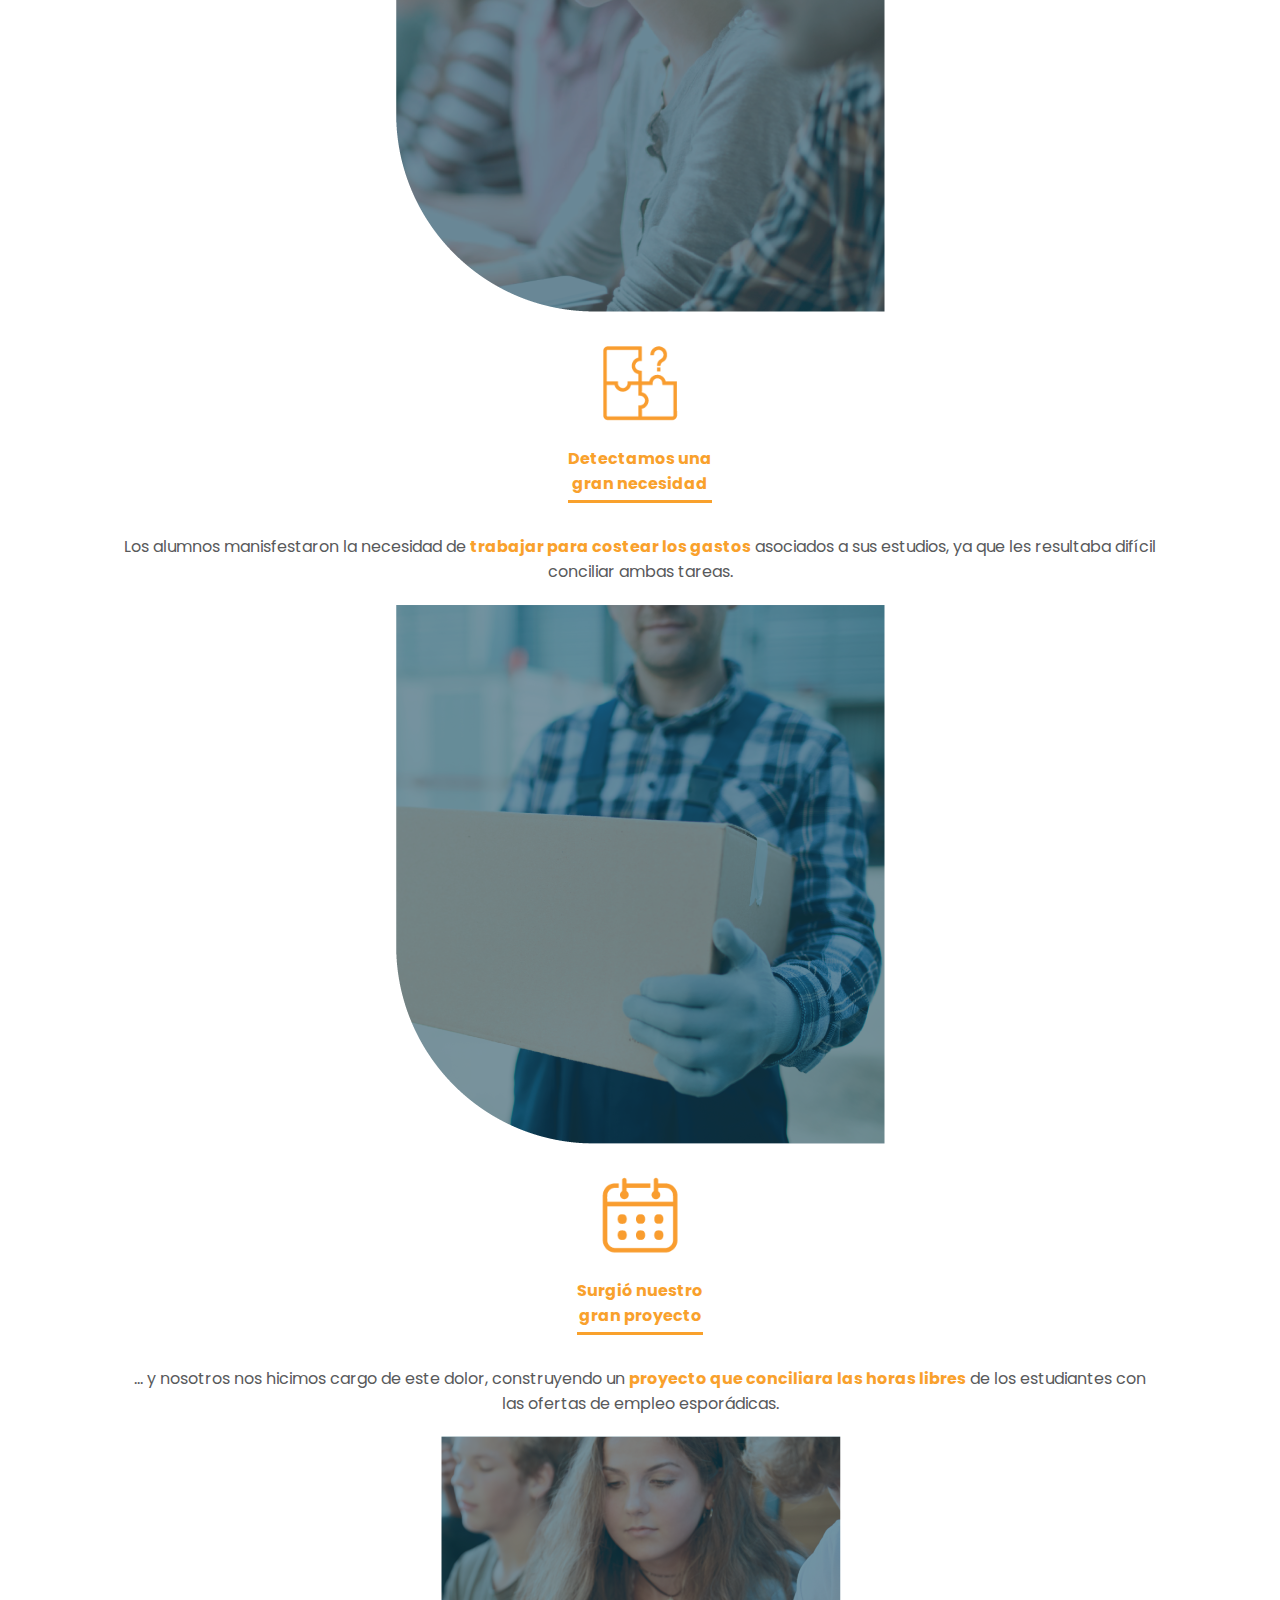
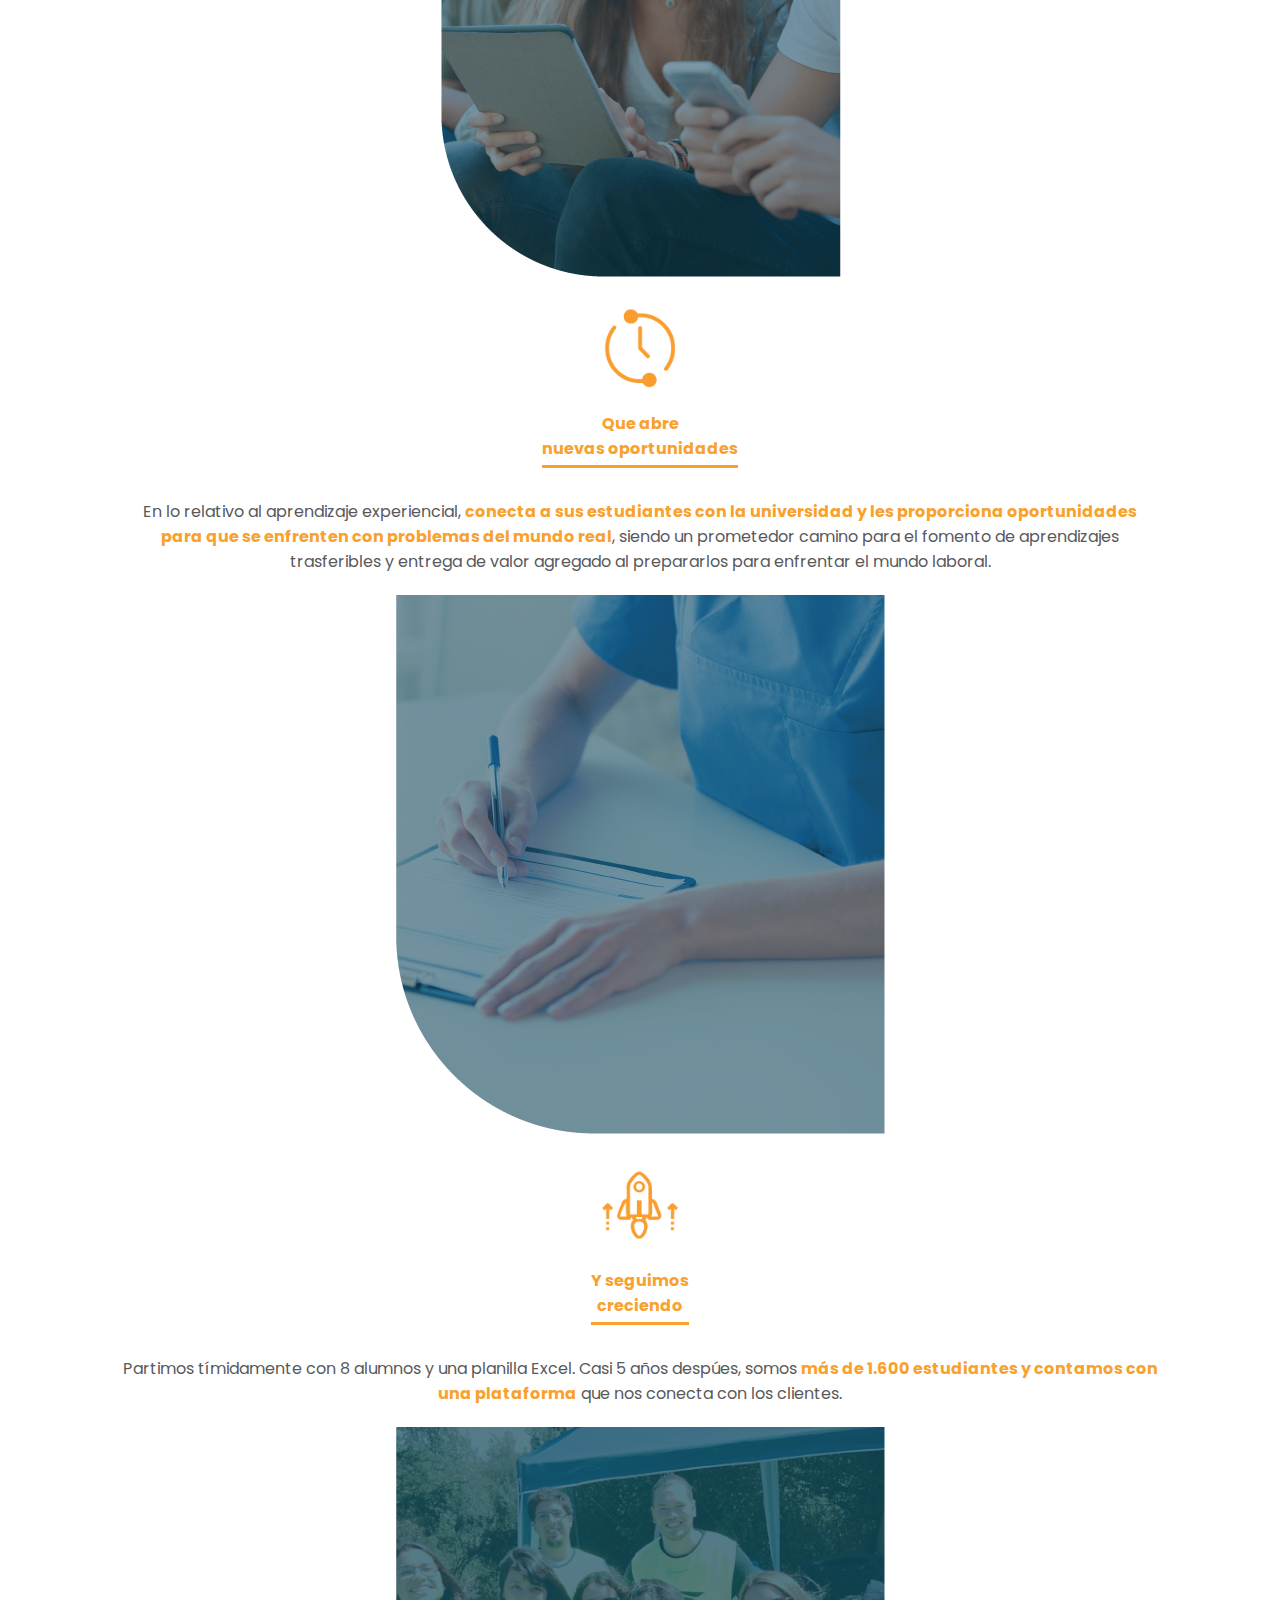
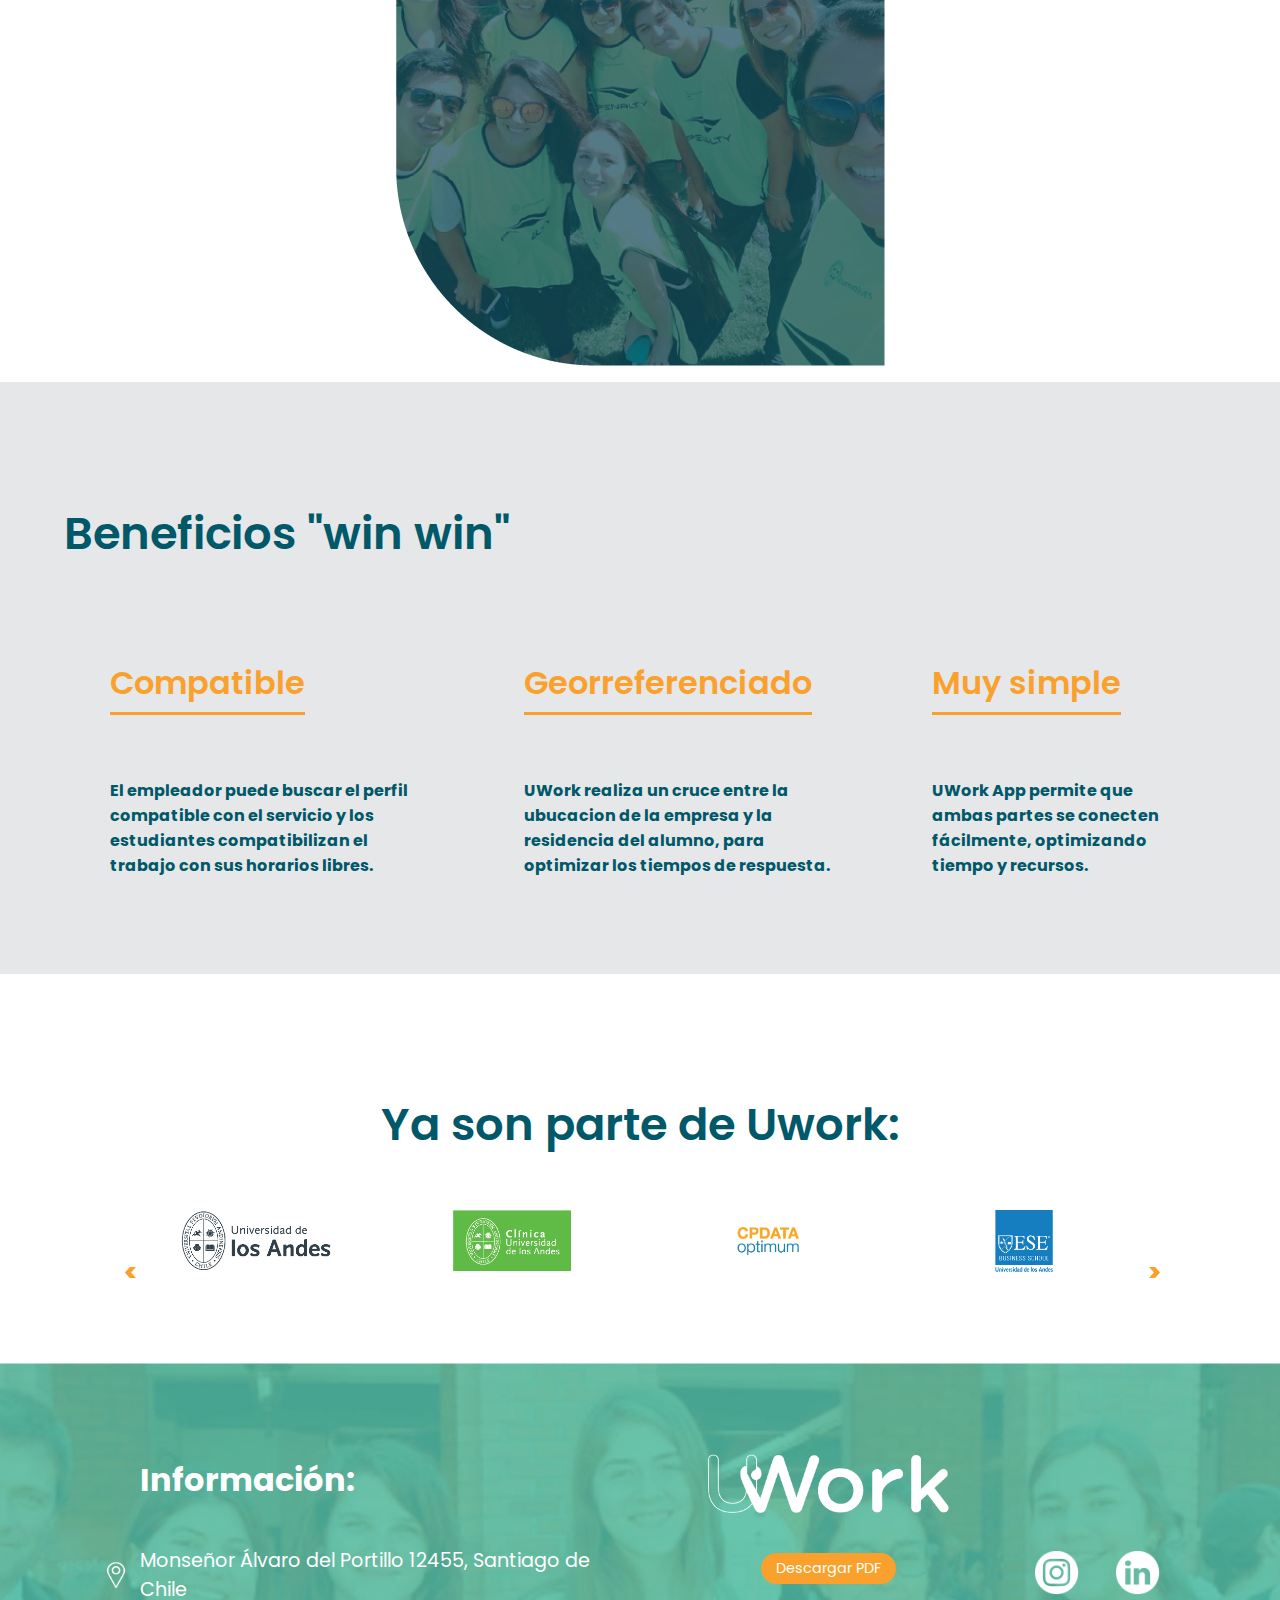
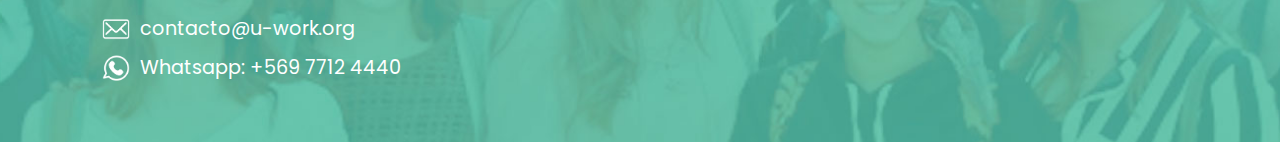
==== commit 21dea491: "Responsive view" ====
--- a/index.html
+++ b/index.html
@@ -115,14 +115,14 @@
               <br>
               <p class="slide-icon-text">Detectamos una <br> gran necesidad</p>
               <p class="slide-text">Los alumnos manisfestaron la necesidad de <b class="yellow-text">trabajar para costear los gastos</b> asociados a sus estudios, ya que les resultaba difícil conciliar ambas tareas.</p>
-              <img src="assets/images/slide-one.png" alt="">
+              <img src="assets/images/slide-two.png" alt="">
             </div>
             <div class="car-slide">
               <img class="slide-icon" src="assets/images/three.png" alt="">
               <br>
               <p class="slide-icon-text">Surgió nuestro <br> gran proyecto</p>
               <p class="slide-text">… y nosotros nos hicimos cargo de este dolor, construyendo un <b class="yellow-text">proyecto que conciliara las horas libres</b> de los estudiantes con las ofertas de empleo esporádicas.</p>
-              <img src="assets/images/slide-one.png" alt="">
+              <img src="assets/images/slide-three.png" alt="">
             </div>
             <div class="car-slide">
               <img class="slide-icon" src="assets/images/four.png" alt="">
@@ -139,14 +139,14 @@
                 valor agregado al prepararlos para
                 enfrentar el mundo laboral.
               </p>
-              <img src="assets/images/slide-one.png" alt="">
+              <img src="assets/images/slide-four.png" alt="">
             </div>
             <div class="car-slide">
               <img class="slide-icon" src="assets/images/five.png" alt="">
               <br>
               <p class="slide-icon-text">Y seguimos <br> creciendo</p>
               <p class="slide-text">Partimos tímidamente con 8 alumnos y una planilla Excel. Casi 5 años despúes, somos <b class="yellow-text">más de 1.600 estudiantes y contamos con una plataforma</b> que nos conecta con los clientes.</p>
-              <img src="assets/images/slide-one.png" alt="">
+              <img src="assets/images/slide-five.png" alt="">
             </div>
           </div>
         </section>
--- a/assets/css/mystyle.css
+++ b/assets/css/mystyle.css
@@ -221,7 +221,7 @@
 
 .footer {
   color: #fff;
-  padding: 40px 5vw;  
+  padding: 40px 5vw;
   background-size: cover;
   background-position: center center;
   background-repeat: no-repeat;
@@ -303,6 +303,10 @@
 
 @media screen and (min-width: 1000px) {
 
+  h2 {
+    font-size: 2.8rem;
+  }
+
   .tablet {
     display: none;
   }
@@ -364,11 +368,65 @@
     color: inherit;
   }
 
+  /* ---------BENEFICIOS SECTION--------- */
+
+  .beneficios {
+    padding: 80px 5vw;
+  }
+
+.beneficios-flex {
+  display: flex;
+  flex-direction: row;
+}
+
+.beneficios-flex-item {
+  margin-bottom: 0px;
+  padding: 0 4%;
+}
+
+.beneficios-flex-item h4 {
+  font-size: 2rem;
+}
+
+.beneficios-flex-item p {
+  font-weight: 700;
+  margin-top: 20px;
+}
+
   /* ---------BRANDS SECTION--------- */
 
   .brands {
+    text-align: center;
     width: 100%;
     padding: 80px 10vw;
   }
 
+  /* ---------FOOTER--------- */
+
+.footer {
+  padding: 50px 8vw;
+  display: flex;
+  flex-direction: row;
+}
+
+.footer-info {
+  width: 50%;
+}
+
+.footer-info h4 {
+  font-size: 2rem;
+}
+
+.footer-info ul li span {
+  font-size: 1.2rem;
+}
+
+.footer-pdf {
+  width: 35%;
+}
+
+.footer-rrss{
+  width: 15%;
+}
+
 }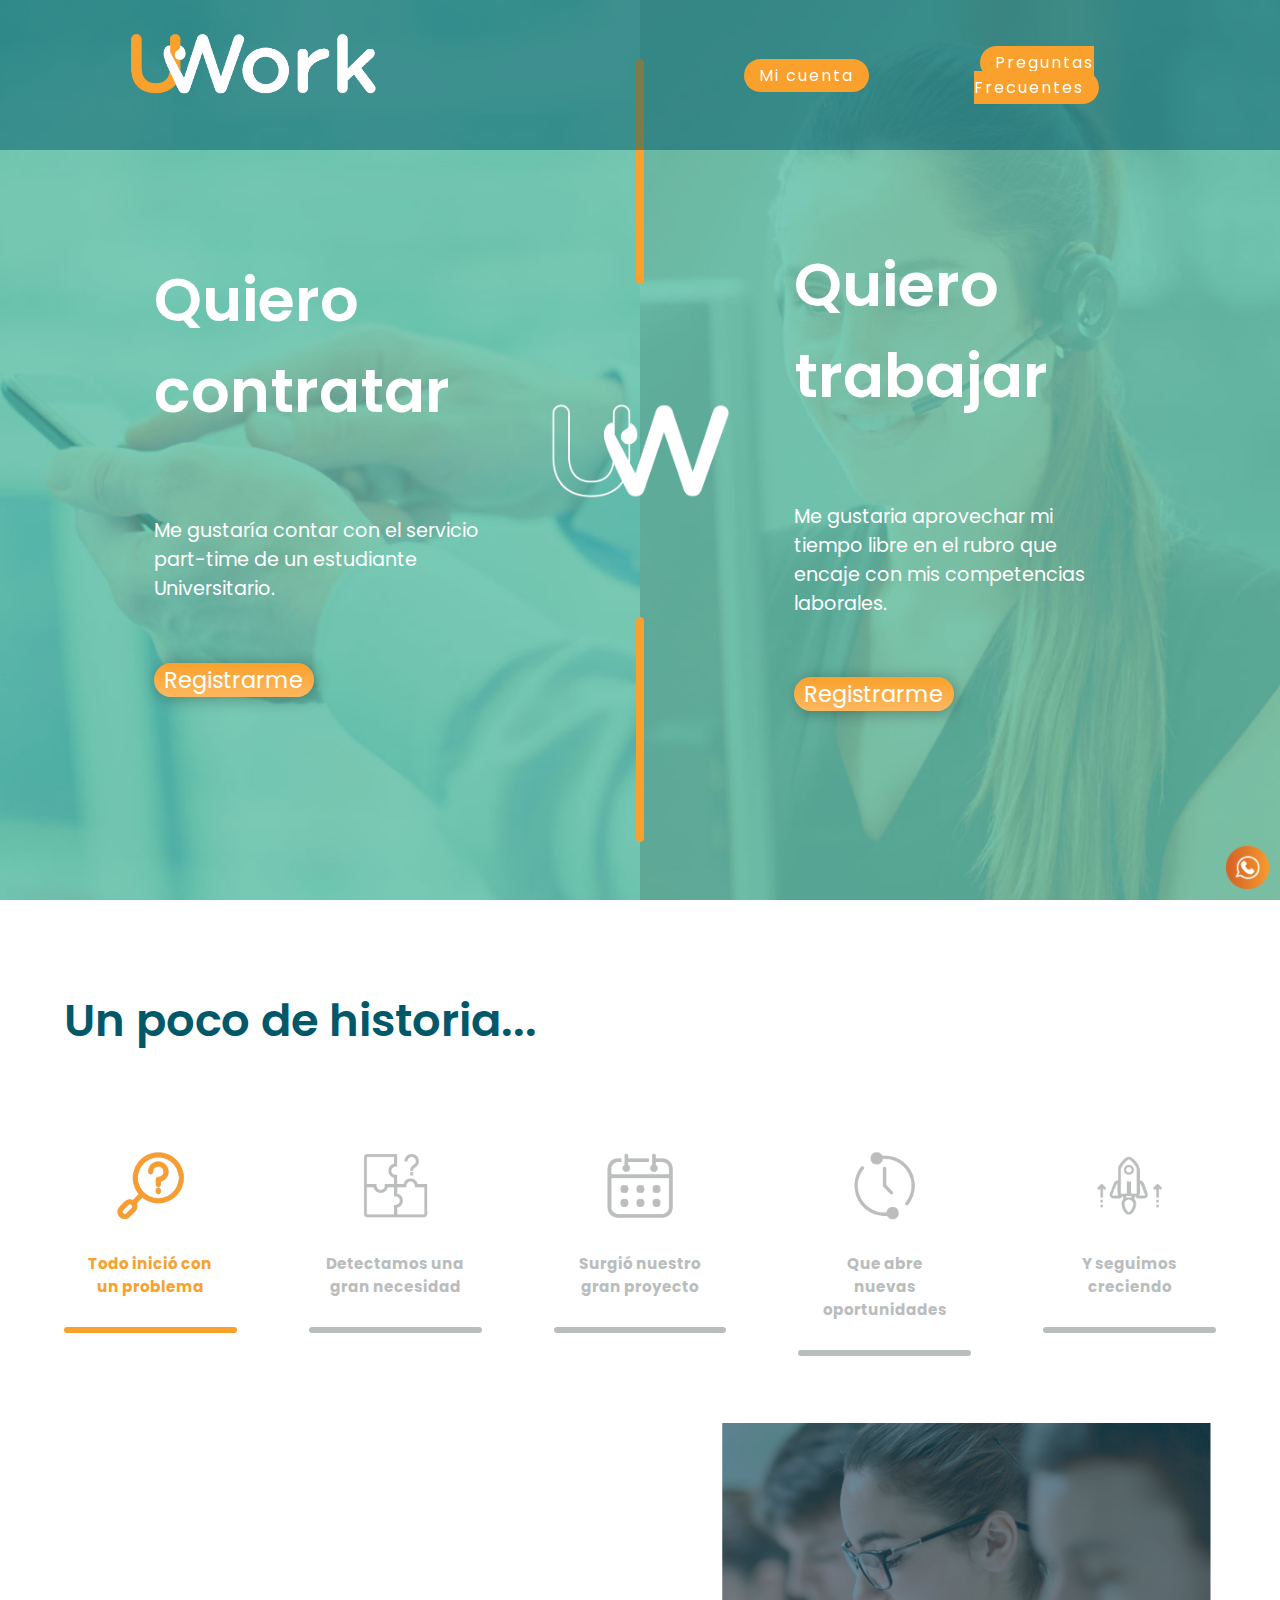
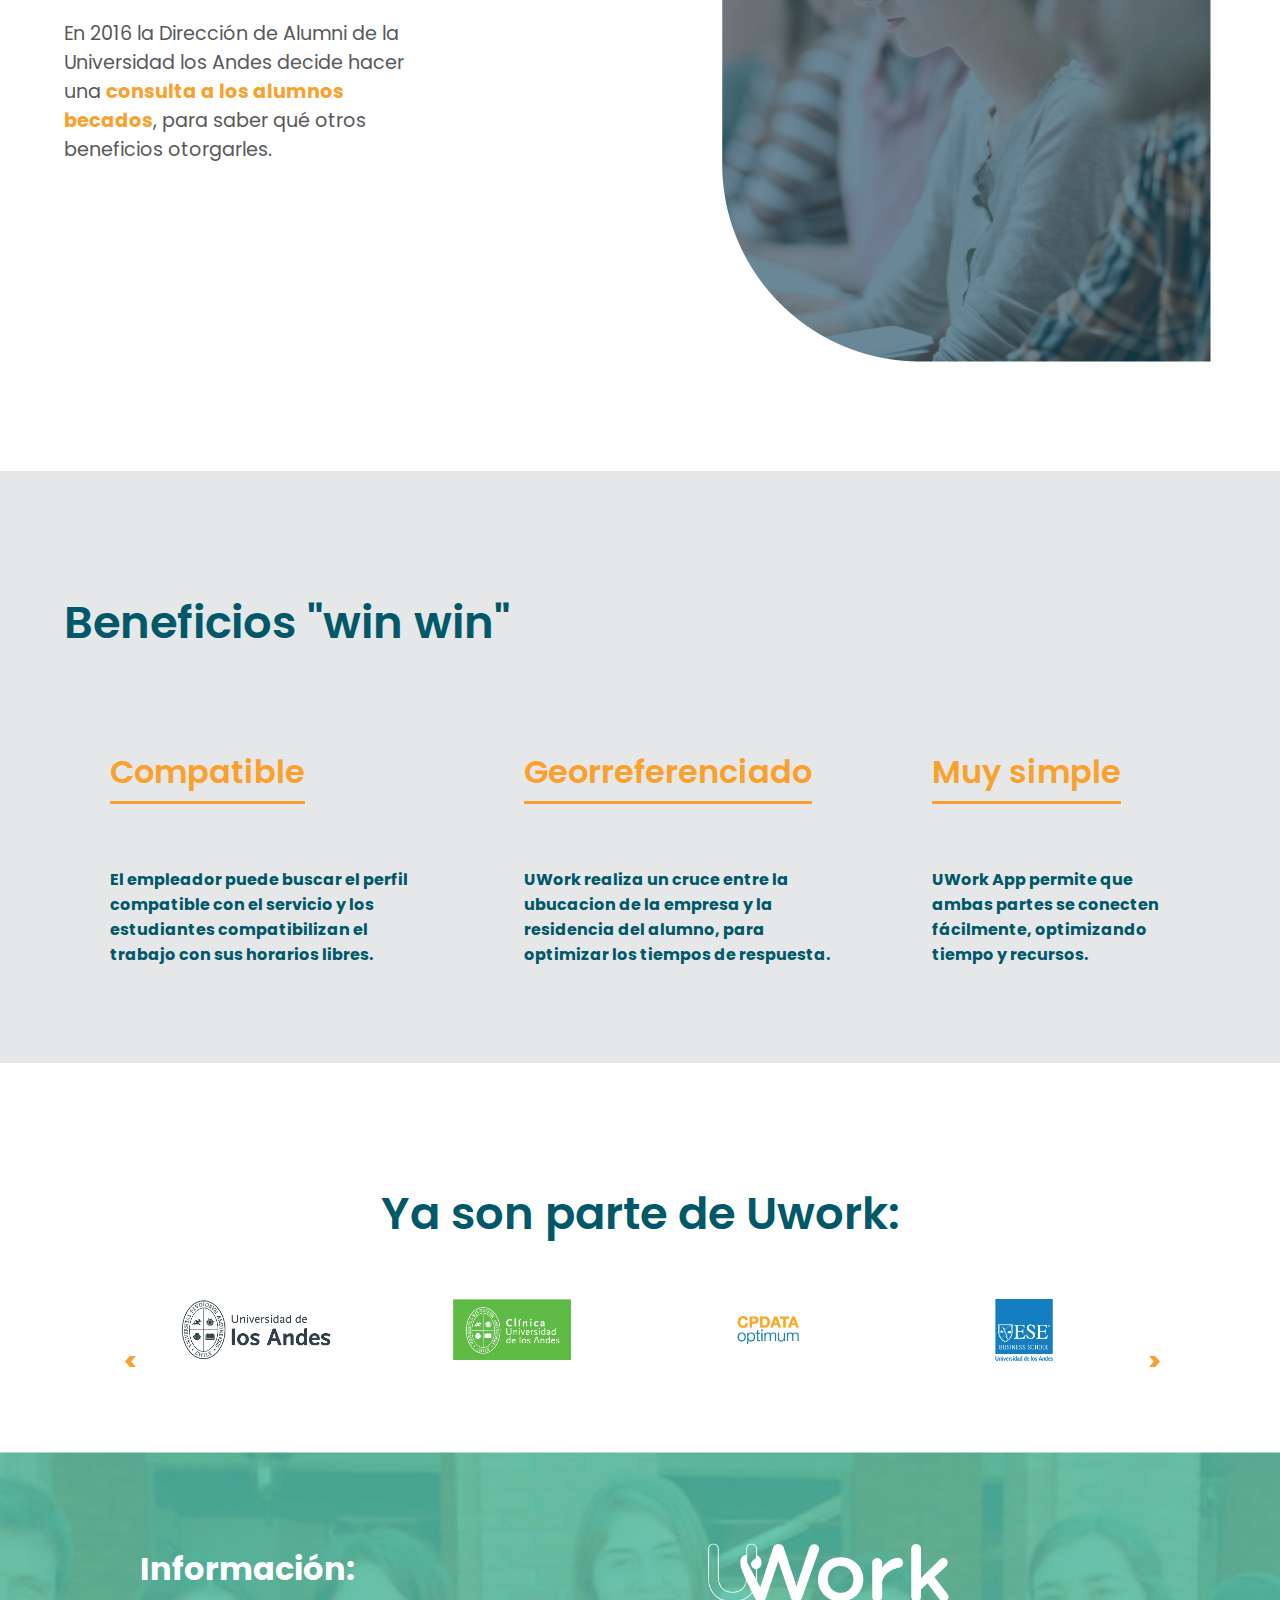
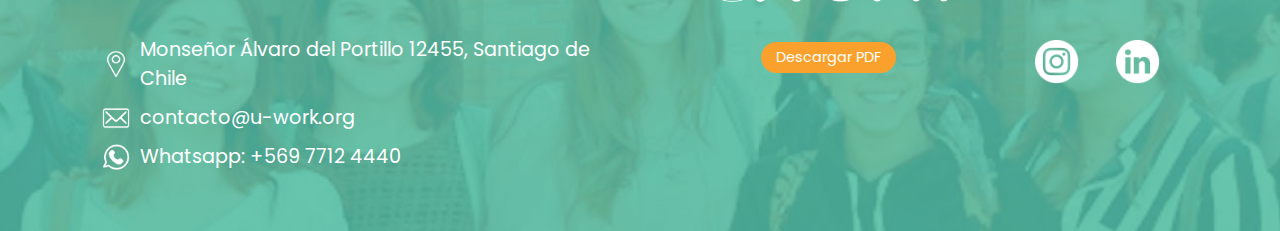
==== commit 1362afe1: "tabs section" ====
--- a/index.html
+++ b/index.html
@@ -103,50 +103,69 @@
             </div>
           </div>
           <div class="historia-tabs">
-            <div class="car-slide">
-              <img class="slide-icon" src="assets/images/one.png" alt="">
-              <br>
-              <p class="slide-icon-text">Todo inició con <br> un problema</p>
-              <p class="slide-text">En 2016 la Dirección de Alumni de la Universidad los Andes decide hacer una <b class="yellow-text">consulta a los alumnos becados</b>, para saber qué otros beneficios otorgarles.</p>
-              <img src="assets/images/slide-one.png" alt="">
-            </div>
-            <div class="car-slide">
-              <img class="slide-icon" src="assets/images/two.png" alt="">
-              <br>
-              <p class="slide-icon-text">Detectamos una <br> gran necesidad</p>
-              <p class="slide-text">Los alumnos manisfestaron la necesidad de <b class="yellow-text">trabajar para costear los gastos</b> asociados a sus estudios, ya que les resultaba difícil conciliar ambas tareas.</p>
-              <img src="assets/images/slide-two.png" alt="">
-            </div>
-            <div class="car-slide">
-              <img class="slide-icon" src="assets/images/three.png" alt="">
-              <br>
-              <p class="slide-icon-text">Surgió nuestro <br> gran proyecto</p>
-              <p class="slide-text">… y nosotros nos hicimos cargo de este dolor, construyendo un <b class="yellow-text">proyecto que conciliara las horas libres</b> de los estudiantes con las ofertas de empleo esporádicas.</p>
-              <img src="assets/images/slide-three.png" alt="">
-            </div>
-            <div class="car-slide">
-              <img class="slide-icon" src="assets/images/four.png" alt="">
-              <br>
-              <p class="slide-icon-text">Que abre <br> nuevas oportunidades</p>
-              <p class="slide-text">
-                En lo relativo al aprendizaje experiencial,
-                <b class="yellow-text">conecta a sus estudiantes con la
-                universidad y les proporciona
-                oportunidades para que se enfrenten
-                con problemas del mundo real</b>, siendo
-                un prometedor camino para el fomento de
-                aprendizajes trasferibles y entrega de
-                valor agregado al prepararlos para
-                enfrentar el mundo laboral.
-              </p>
-              <img src="assets/images/slide-four.png" alt="">
-            </div>
-            <div class="car-slide">
-              <img class="slide-icon" src="assets/images/five.png" alt="">
-              <br>
-              <p class="slide-icon-text">Y seguimos <br> creciendo</p>
-              <p class="slide-text">Partimos tímidamente con 8 alumnos y una planilla Excel. Casi 5 años despúes, somos <b class="yellow-text">más de 1.600 estudiantes y contamos con una plataforma</b> que nos conecta con los clientes.</p>
-              <img src="assets/images/slide-five.png" alt="">
+            <div class="tabs-container">
+              <div tab="one" class="tab-item">
+                <img class="slide-icon" src="assets/images/one.png" alt="">
+                <img class="slide-icon" src="assets/images/one-gray.png" alt="">
+                <p class="slide-icon-text">Todo inició con <br> un problema</p>
+                <div class="tab-item-border"></div>
+              </div>
+              <div tab="two" class="tab-item">
+                <img class="slide-icon" src="assets/images/two.png" alt="">
+                <img class="slide-icon" src="assets/images/two-gray.png" alt="">
+                <p class="slide-icon-text">Detectamos una <br> gran necesidad</p>
+                <div class="tab-item-border"></div>
+              </div>
+              <div tab="three" class="tab-item">
+                <img class="slide-icon" src="assets/images/three.png" alt="">
+                <img class="slide-icon" src="assets/images/three-gray.png" alt="">
+                <p class="slide-icon-text">Surgió nuestro <br> gran proyecto</p>
+                <div class="tab-item-border"></div>
+              </div>
+              <div tab="four" class="tab-item">
+                <img class="slide-icon" src="assets/images/four.png" alt="">
+                <img class="slide-icon" src="assets/images/four-gray.png" alt="">
+                <p class="slide-icon-text">Que abre <br> nuevas oportunidades</p>
+                <div class="tab-item-border"></div>
+              </div>
+              <div tab="five" class="tab-item">
+                <img class="slide-icon" src="assets/images/five.png" alt="">
+                <img class="slide-icon" src="assets/images/five-gray.png" alt="">
+                <p class="slide-icon-text">Y seguimos <br> creciendo</p>
+                <div class="tab-item-border"></div>
+              </div>
+            </div>
+            <div class="tab-slide-container">
+              <div class="car-slide tab-slide-one">
+                <p class="slide-text">En 2016 la Dirección de Alumni de la Universidad los Andes decide hacer una <b class="yellow-text">consulta a los alumnos becados</b>, para saber qué otros beneficios otorgarles.</p>
+                <img src="assets/images/slide-one.png" alt="">
+              </div>
+              <div class="car-slide tab-slide-two">
+                <p class="slide-text">Los alumnos manisfestaron la necesidad de <b class="yellow-text">trabajar para costear los gastos</b> asociados a sus estudios, ya que les resultaba difícil conciliar ambas tareas.</p>
+                <img src="assets/images/slide-two.png" alt="">
+              </div>
+              <div class="car-slide tab-slide-three">
+                <p class="slide-text">… y nosotros nos hicimos cargo de este dolor, construyendo un <b class="yellow-text">proyecto que conciliara las horas libres</b> de los estudiantes con las ofertas de empleo esporádicas.</p>
+                <img src="assets/images/slide-three.png" alt="">
+              </div>
+              <div class="car-slide tab-slide-four">
+                <p class="slide-text">
+                  En lo relativo al aprendizaje experiencial,
+                  <b class="yellow-text">conecta a sus estudiantes con la
+                  universidad y les proporciona
+                  oportunidades para que se enfrenten
+                  con problemas del mundo real</b>, siendo
+                  un prometedor camino para el fomento de
+                  aprendizajes trasferibles y entrega de
+                  valor agregado al prepararlos para
+                  enfrentar el mundo laboral.
+                </p>
+                <img src="assets/images/slide-four.png" alt="">
+              </div>
+              <div class="car-slide tab-slide-five">
+                <p class="slide-text">Partimos tímidamente con 8 alumnos y una planilla Excel. Casi 5 años despúes, somos <b class="yellow-text">más de 1.600 estudiantes y contamos con una plataforma</b> que nos conecta con los clientes.</p>
+                <img src="assets/images/slide-five.png" alt="">
+              </div>
             </div>
           </div>
         </section>
--- a/assets/css/mystyle.css
+++ b/assets/css/mystyle.css
@@ -368,6 +368,111 @@
     color: inherit;
   }
 
+  /* ---------TAB SECTION--------- */
+
+  .tabs h2 {
+    color: #005869;
+  }
+
+  .historia-tabs {
+    padding: 60px 0;
+    max-width: 1200px;
+    margin: 0 auto;
+  }
+
+  .tabs-container {
+    display: flex;
+    flex-direction: row;
+    width: 100%;
+    justify-content: space-between;
+  }
+
+  .tab-item {
+    position: relative;
+    padding-bottom: 20px;
+    transition: 0.5s;
+    width: 15%;
+    cursor: pointer;
+  }
+
+  .tab-item-border {
+    display: block;
+    width: 100%;
+    height: 6px;
+    border-radius: 10px;
+    background-color: #BABDBD;
+    margin-top: 20px;
+  }
+
+  .tab-item-border-color {
+    background-color: #F9A12C;
+  }
+
+  .tab-item img {
+    transition: 0.5s;
+    display: block;
+    position: relative;
+    left: 30%;
+    width: 40% !important;
+  }
+
+  .tab-item img:nth-child(1) {
+    opacity: 0;  
+  }
+
+  .tab-item img:nth-child(1) {
+    position: absolute;
+    top: 0;
+    z-index: 2;
+  }
+
+  .tab-icon-show {
+    opacity: 1 !important;
+  }
+
+  .slide-icon-text {
+    border: none;
+    display: block;
+    text-align: center;
+    margin: 25px 0;
+    font-size: 0.95rem;
+    color: #BABDBD;
+  }
+
+  .slide-icon-text-color {
+    color: #F9A12C;
+  }
+
+  .tab-slide-container {
+    position: relative;
+    height: 70vh;
+    display: flex;
+    align-items: center;
+    justify-content: center;
+  }
+
+  .car-slide {
+    position: absolute;
+    transition: 0.5s;
+    opacity: 0;
+    display: flex;
+    flex-direction: row;
+    align-items: center;
+    justify-content: space-between;
+    width: 100%;
+    padding: 0;
+  }
+
+  .slide-text {
+    text-align: left;
+    width: 30%;
+    font-size: 1.2rem;
+  }
+
+  .car-slide-show {
+    opacity: 1;
+  }
+
   /* ---------BENEFICIOS SECTION--------- */
 
   .beneficios {
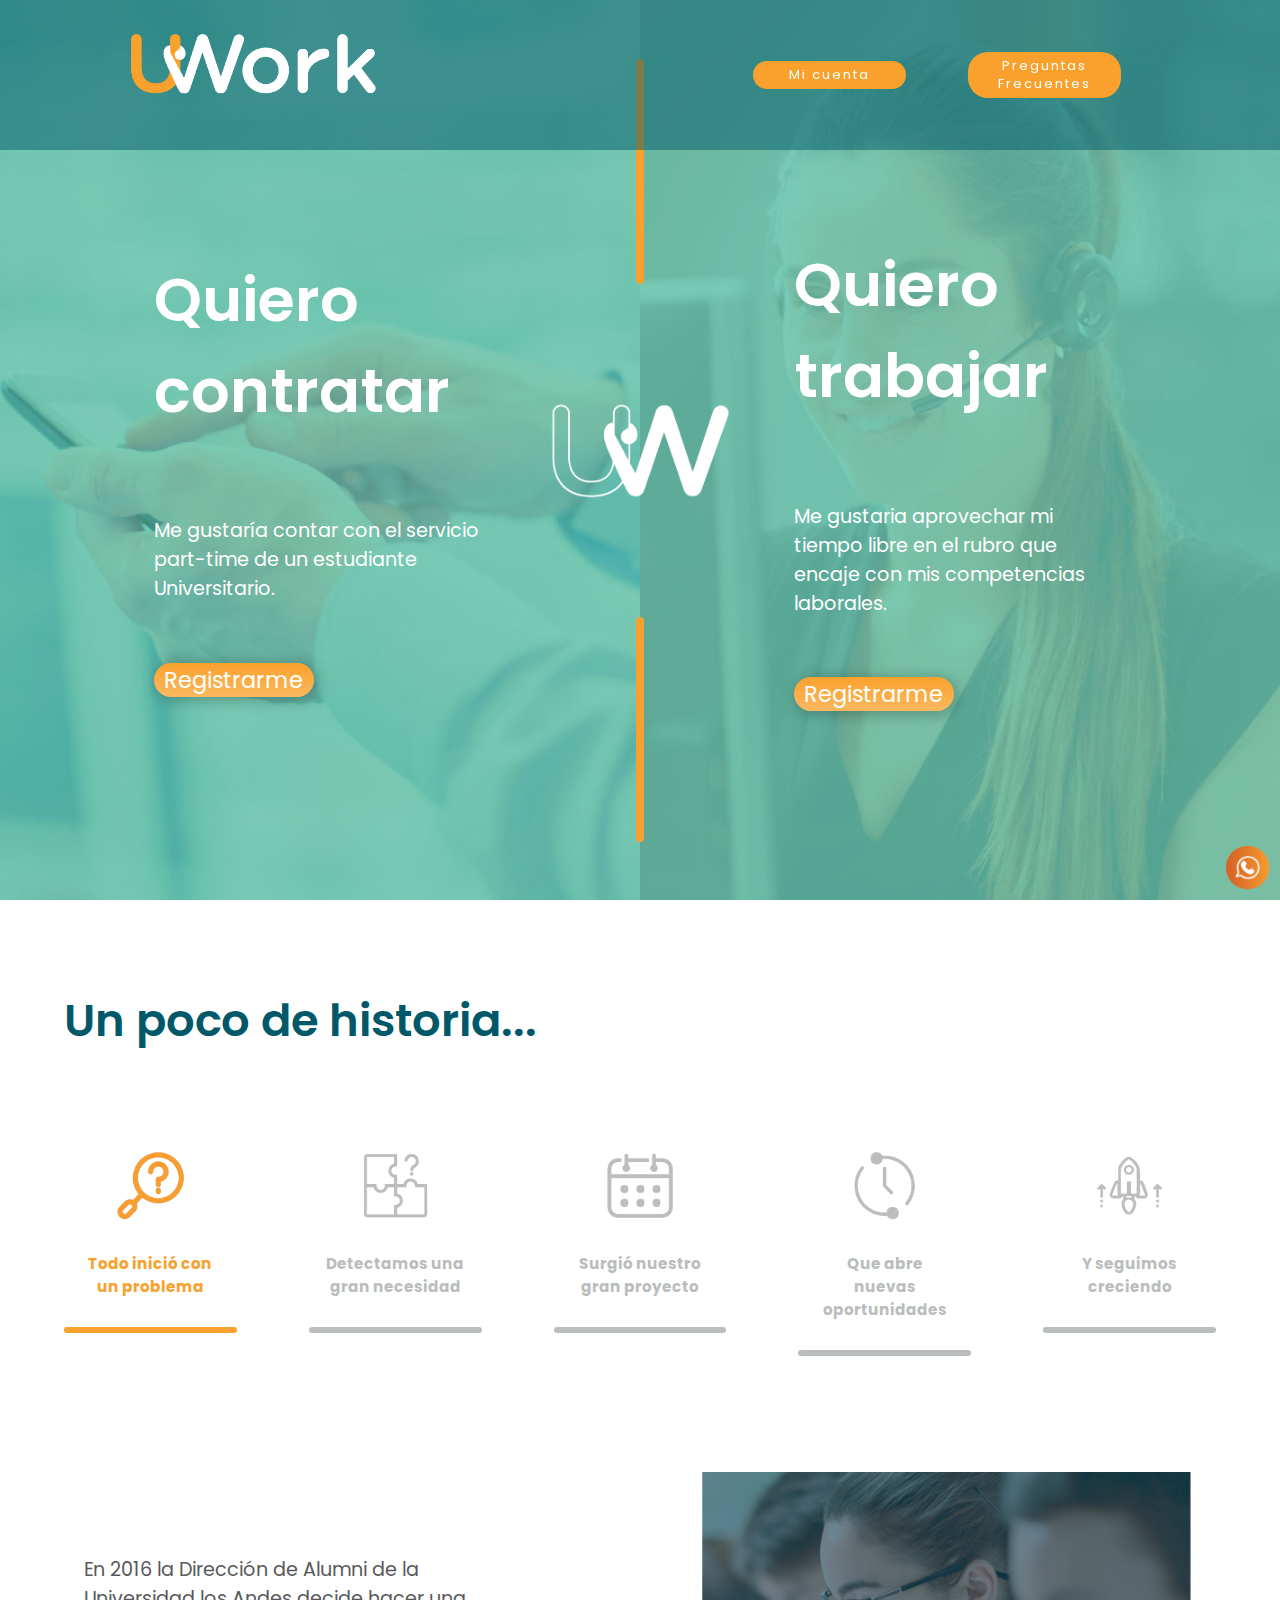
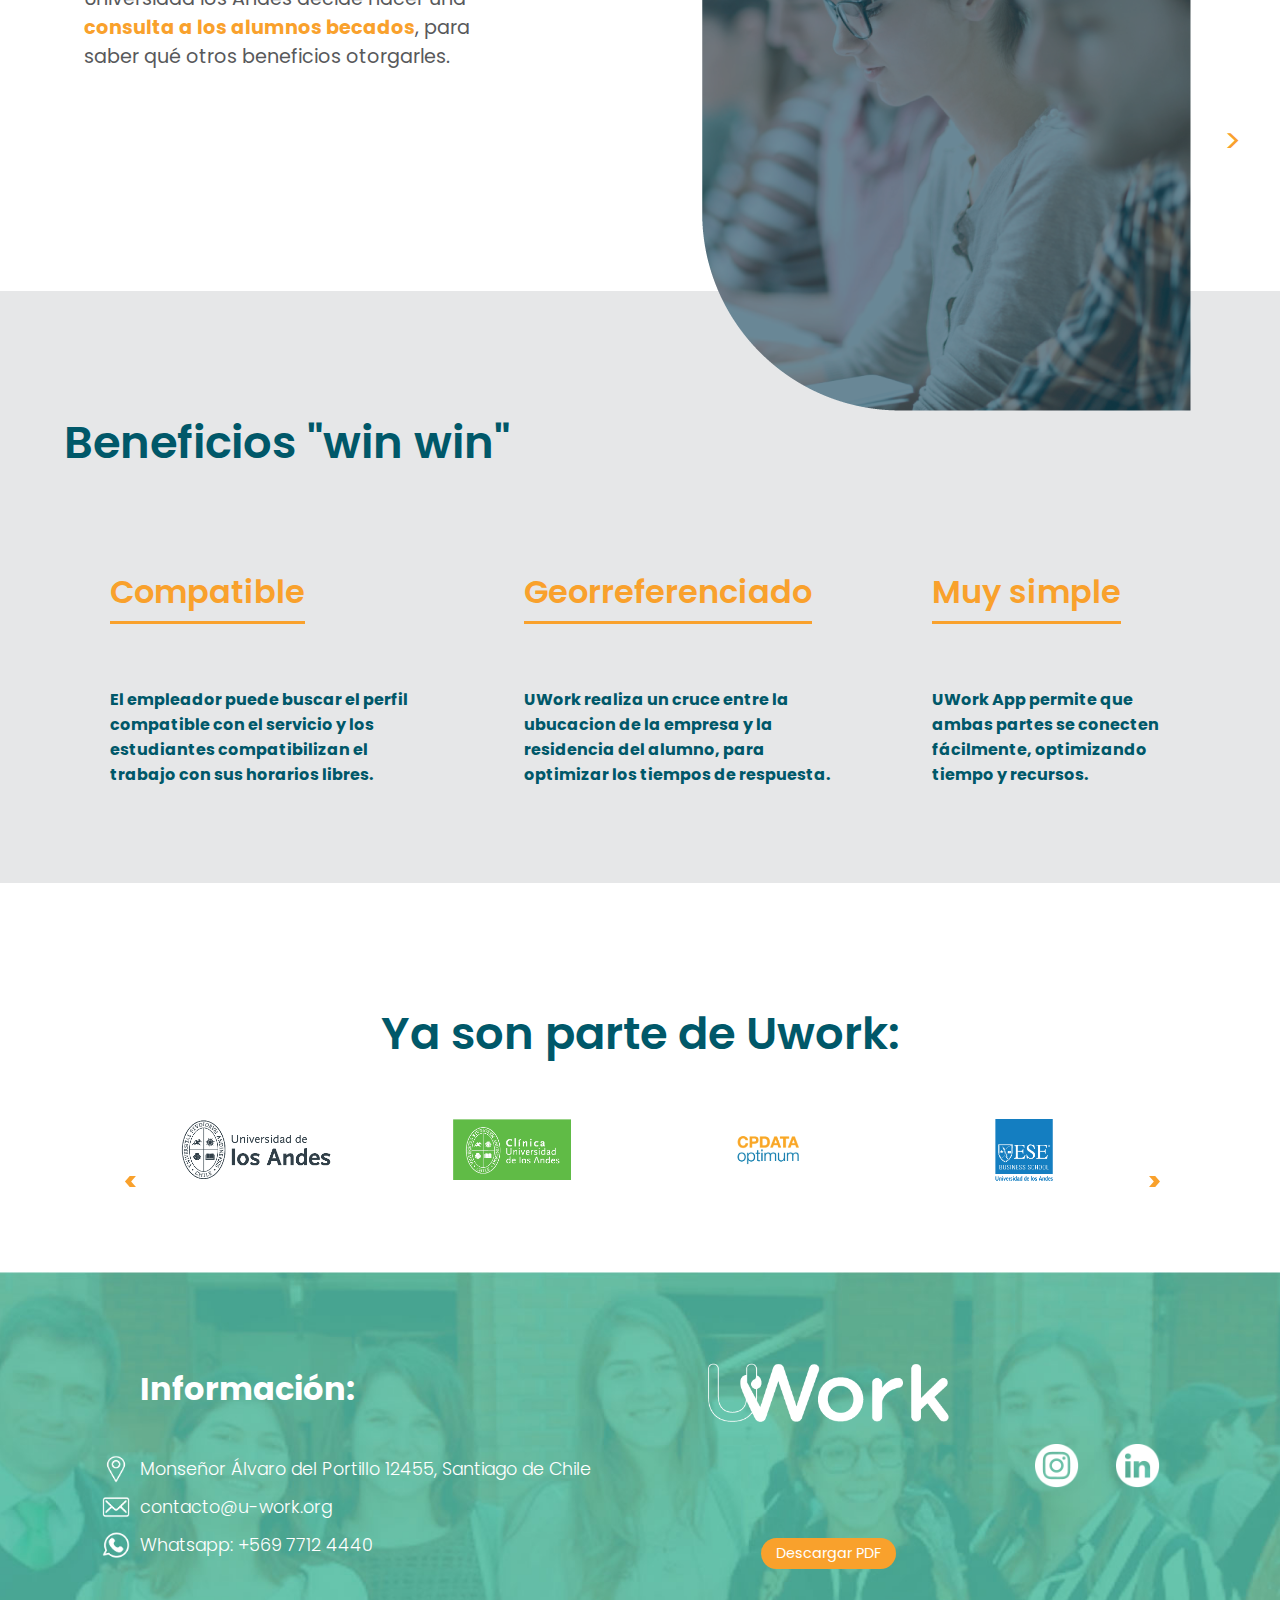
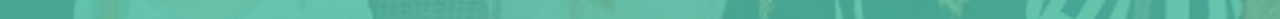
==== commit 51d509e8: "faq page" ====
--- a/index.html
+++ b/index.html
@@ -4,7 +4,7 @@
     <meta charset="UTF-8">
     <meta http-equiv="X-UA-Compatible" content="IE=edge">
     <meta name="viewport" content="width=device-width, initial-scale=1.0">
-    <title>Document</title>
+    <title>UWork</title>
     <link rel="stylesheet" href="https://cdn.jsdelivr.net/npm/bootstrap@4.6.0/dist/css/bootstrap.min.css" integrity="sha384-B0vP5xmATw1+K9KRQjQERJvTumQW0nPEzvF6L/Z6nronJ3oUOFUFpCjEUQouq2+l" crossorigin="anonymous">
     <link rel="preconnect" href="https://fonts.gstatic.com"> 
     <link href="https://fonts.googleapis.com/css2?family=Poppins:wght@300;500;600;700&display=swap" rel="stylesheet">
@@ -30,8 +30,8 @@
         </ul>
       </div>
       <nav class="menu" id="menu">
-        <a class="menu-link" href="#sectionTwo"><span>Mi cuenta</span></a>
-        <a class="menu-link" href="#sectionThree"><span>Preguntas Frecuentes</span></a>
+        <a class="menu-link" href="https://u-work.secure.force.com/UWork"><span>Mi cuenta</span></a>
+        <a class="menu-link" href="faq.html"><span>Preguntas Frecuentes</span></a>
       </nav>
       <main>
         <section class="home-hero">
@@ -43,12 +43,12 @@
             <div class="home-hero-div">
               <h2>Quiero <br> contratar</h2>
               <p>Me gustaría contar con el servicio part-time de un estudiante Universitario.</p>
-              <a href="#">Registrarme</a>
+              <a href="https://u-work.secure.force.com/UWork?rg=rc">Registrarme</a>
             </div>
             <div class="home-hero-div">
               <h2>Quiero <br> trabajar</h2>
               <p>Me gustaria aprovechar mi tiempo libre en el rubro que encaje con mis competencias laborales.</p>
-              <a href="#">Registrarme</a>
+              <a href="https://u-work.secure.force.com/UWork?rg=rw">Registrarme</a>
             </div>
         </section>
         <section class="tabs">
@@ -139,16 +139,22 @@
               <div class="car-slide tab-slide-one">
                 <p class="slide-text">En 2016 la Dirección de Alumni de la Universidad los Andes decide hacer una <b class="yellow-text">consulta a los alumnos becados</b>, para saber qué otros beneficios otorgarles.</p>
                 <img src="assets/images/slide-one.png" alt="">
+                <p class="car-slide-arrow car-slide-arrow-right">&gt;</p>
               </div>
               <div class="car-slide tab-slide-two">
+                <p class="car-slide-arrow car-slide-arrow-left">&lt;</p>
                 <p class="slide-text">Los alumnos manisfestaron la necesidad de <b class="yellow-text">trabajar para costear los gastos</b> asociados a sus estudios, ya que les resultaba difícil conciliar ambas tareas.</p>
                 <img src="assets/images/slide-two.png" alt="">
+                <p class="car-slide-arrow car-slide-arrow-right">&gt;</p>
               </div>
               <div class="car-slide tab-slide-three">
+                <p class="car-slide-arrow car-slide-arrow-left">&lt;</p>
                 <p class="slide-text">… y nosotros nos hicimos cargo de este dolor, construyendo un <b class="yellow-text">proyecto que conciliara las horas libres</b> de los estudiantes con las ofertas de empleo esporádicas.</p>
                 <img src="assets/images/slide-three.png" alt="">
+                <p class="car-slide-arrow car-slide-arrow-right">&gt;</p>
               </div>
               <div class="car-slide tab-slide-four">
+                <p class="car-slide-arrow car-slide-arrow-left">&lt;</p>
                 <p class="slide-text">
                   En lo relativo al aprendizaje experiencial,
                   <b class="yellow-text">conecta a sus estudiantes con la
@@ -161,8 +167,10 @@
                   enfrentar el mundo laboral.
                 </p>
                 <img src="assets/images/slide-four.png" alt="">
+                <p class="car-slide-arrow car-slide-arrow-right">&gt;</p>
               </div>
               <div class="car-slide tab-slide-five">
+                <p class="car-slide-arrow car-slide-arrow-left">&lt;</p>
                 <p class="slide-text">Partimos tímidamente con 8 alumnos y una planilla Excel. Casi 5 años despúes, somos <b class="yellow-text">más de 1.600 estudiantes y contamos con una plataforma</b> que nos conecta con los clientes.</p>
                 <img src="assets/images/slide-five.png" alt="">
               </div>
--- a/assets/css/mystyle.css
+++ b/assets/css/mystyle.css
@@ -1,5 +1,10 @@
 * {
   box-sizing: border-box;
+}
+
+a:hover {
+  color: inherit;
+  text-decoration: none;
 }
 
 body {
@@ -288,6 +293,103 @@
   width: 45px;
 }
 
+/* --------------------------- FAQ PAGE --------------------------- */
+
+ .page-container {
+   max-width: 1000px;
+   margin: 0 5vw;
+ }
+
+.faq-header {
+  color: #005869;
+  padding: 100px 0;
+}
+
+.faq-section {
+  border-top: solid 4px #F9A12C;
+  padding: 40px 0;
+}
+
+.faq-section h2 {
+  color: #53C0A5;
+}
+
+.faq-container {
+  margin: 30px 0;
+}
+
+.faq-container li {
+  margin-bottom: 20px;
+}
+
+.faq-title {
+  background-color: #005869;
+  border-radius: 50px;
+  display: flex;
+  justify-content: space-between;
+  align-items: center;
+  flex-direction: row;
+  position: relative;
+  color: #fff;
+  padding: 5px;
+}
+
+.faq-counter {
+  display: flex;
+  justify-content: center;
+  align-items: center;
+  text-align: center;
+}
+
+.faq-counter p {
+  background-color: #fff;
+  height: 40px;
+  width: 40px;
+  border-radius: 50px;
+  color: #F9A12C;
+  font-size: 18px;
+  padding-top: 5px;
+  font-weight: 700;
+  margin: 0;
+}
+
+.faq-title h3 {
+  font-size: 1rem;
+  font-weight: 500;
+  margin: 0 0 0 5px;
+}
+
+.faq-title img {
+  width: 25px;
+  transform-origin: center center;
+  transition: 0.5s;
+  margin-right: 10px;
+}
+
+.faq-title-img-rotate {
+  transform: rotate(90deg);
+}
+
+.faq-answer {
+  background-color: #E6E7E8;
+  color: #58595B;
+  transform: translateY(-30px);
+  position: relative;
+  z-index: -1;
+  max-height: 0;
+  transition: 0.8s ease;
+  overflow: hidden;
+  padding: 0 15px;
+}
+
+.faq-answer-show {
+  padding: 50px 15px 10px 15px;
+  max-height: 1000px;
+}
+
+
+
+
 @media screen and (min-width: 1000px) and (orientation: landscape) {
 
   .historia-carousel {
@@ -445,9 +547,10 @@
 
   .tab-slide-container {
     position: relative;
-    height: 70vh;
+    height: 50vh;
     display: flex;
-    align-items: center;
+    padding-top: 10vh;
+    /* align-items: center; */
     justify-content: center;
   }
 
@@ -457,20 +560,35 @@
     opacity: 0;
     display: flex;
     flex-direction: row;
-    align-items: center;
     justify-content: space-between;
     width: 100%;
-    padding: 0;
+    padding: 0 20px;
   }
 
   .slide-text {
     text-align: left;
-    width: 30%;
+    width: 35%;
     font-size: 1.2rem;
+    margin-top: 8%;
   }
 
   .car-slide-show {
     opacity: 1;
+  }
+
+  .car-slide-arrow {
+    align-self: center;
+    font-size: 2rem;
+    position: absolute;
+    color: #F9A12C;
+  }
+
+  .car-slide-arrow-right {
+    right: -25px;
+  }
+
+  .car-slide-arrow-left {
+    left: -25px;
   }
 
   /* ---------BENEFICIOS SECTION--------- */
@@ -508,30 +626,45 @@
 
   /* ---------FOOTER--------- */
 
-.footer {
-  padding: 50px 8vw;
-  display: flex;
-  flex-direction: row;
-}
-
-.footer-info {
-  width: 50%;
-}
-
-.footer-info h4 {
-  font-size: 2rem;
-}
-
-.footer-info ul li span {
-  font-size: 1.2rem;
-}
-
-.footer-pdf {
-  width: 35%;
-}
-
-.footer-rrss{
-  width: 15%;
-}
+  .footer {
+    padding: 50px 8vw;
+    display: flex;
+    flex-direction: row;
+  }
+
+  .footer-info {
+    width: 50%;
+  }
+
+  .footer-info h4 {
+    font-size: 2rem;
+  }
+
+  .footer-info ul li span {
+    font-size: 1.1rem;
+    font-weight: 300;
+  }
+
+  .footer-pdf {
+    width: 35%;
+    display: flex;
+    flex-direction: column;
+    justify-content: space-between;
+    align-items: center;
+  }
+
+  .footer-rrss{
+    width: 15%;
+  }
+
+  /* --------------------------- FAQ PAGE --------------------------- */
+
+  .page-container {
+    margin: 0 auto;
+  }
+
+  .faq-header {
+    padding: 240px 0 100px 0;
+  }
 
 }--- a/assets/css/menu.css
+++ b/assets/css/menu.css
@@ -87,6 +87,12 @@
   letter-spacing: 2px;
   font-weight: 300;
   margin: 25px 0;
+  transition:0.4s
+}
+
+.menu-link:hover {
+  color: #fff;
+  transform: scale(1.06);
 }
 
 .ig_menu {
@@ -146,13 +152,11 @@
   .menu-link {
     font-weight: 400;
     text-align: center;
-    width: 30%;
-    font-size: 1rem;
+    width: 20%;
+    margin: 0 4%;
+    font-size: 0.8rem;
     transition: 0.4s;
     display: inline-block;
-  }
-
-  .menu-link span {
     background-color: #F9A12C;
     padding: 5px 15px;
     border-radius: 20px;
